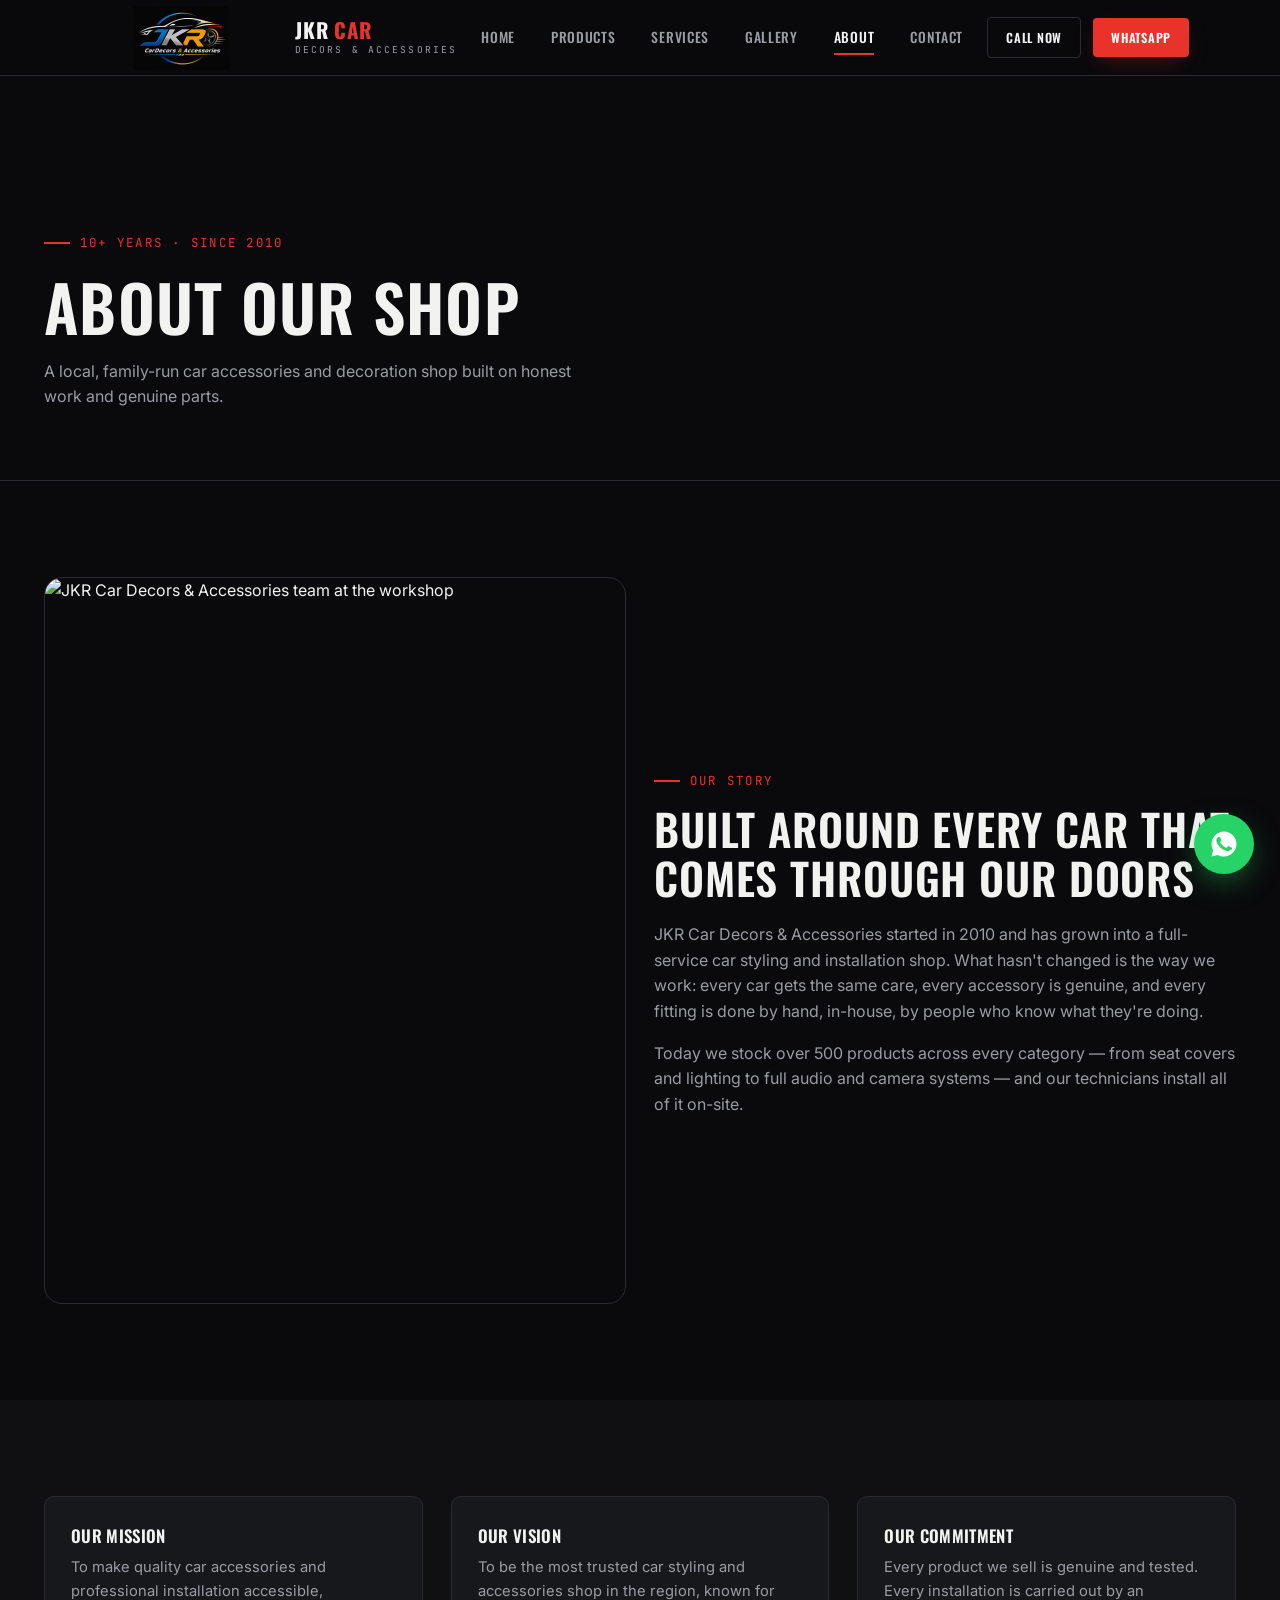
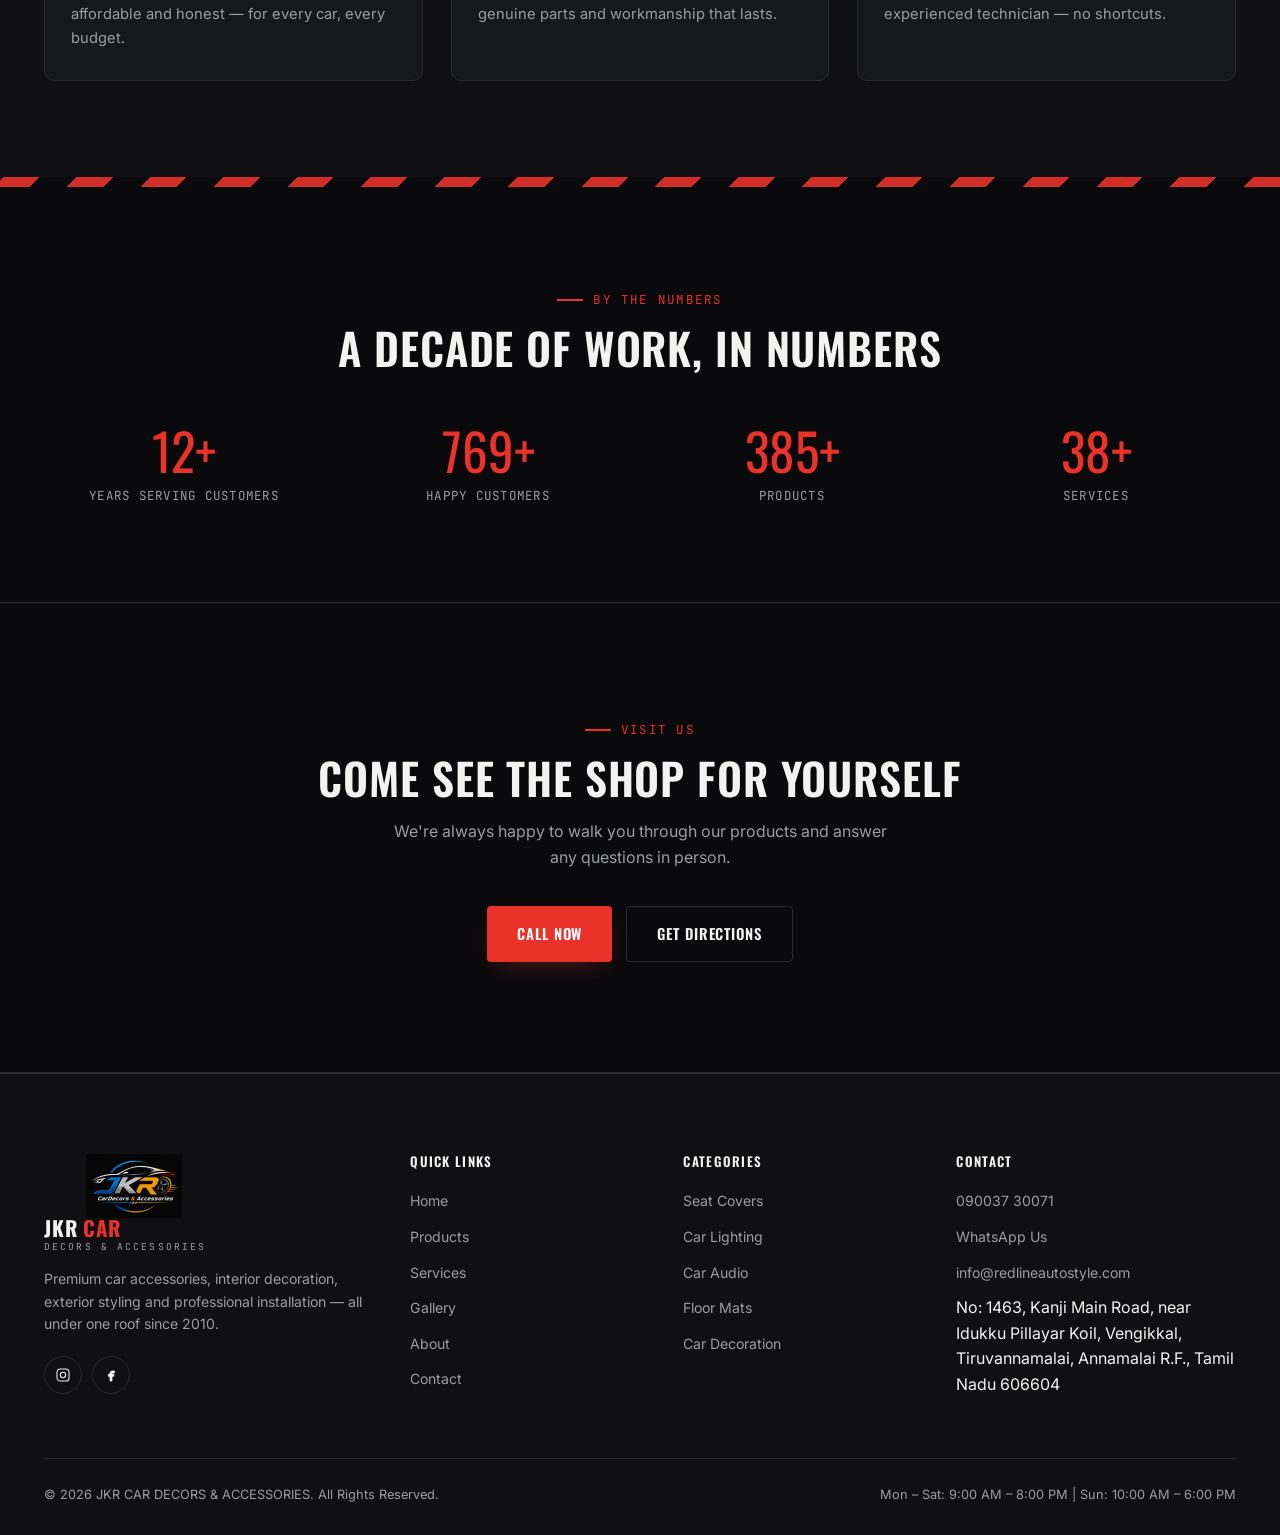
==== about.html @ 5116d95e "first commit" ====
<!DOCTYPE html>
<html lang="en">
<head>
<meta charset="UTF-8">
<meta name="viewport" content="width=device-width, initial-scale=1.0">
<title>About Us | JKR Car Decors &amp; Accessories</title>
<link rel="icon" type="image/png" href="assests/jkr2.png">
<meta name="description" content="Learn about JKR Car Decors &amp; Accessories — over a decade of experience in car accessories, decoration and professional installation.">
<meta name="keywords" content="about car accessories shop, car decoration experience, car styling shop">
<link rel="preconnect" href="https://fonts.googleapis.com">
<link href="https://fonts.googleapis.com/css2?family=Oswald:wght@500;600;700&family=Inter:wght@400;500;600&family=JetBrains+Mono:wght@400;500&display=swap" rel="stylesheet">
<link rel="stylesheet" href="css/style.css">
</head>
<body>


<header class="navbar">
  <div class="container">
    <img src="assests/jkr2.png" alt="JKR Car Decors & Accessories" class="logo-image">
    <a href="index.html" class="logo"><span class="mark">JKR <span>CAR</span></span><span class="sub">Decors &amp; Accessories</span></a>
    <nav class="nav-links" data-nav-links>
      <a href="index.html">Home</a>
      <a href="products.html">Products</a>
      <a href="services.html">Services</a>
      <a href="gallery.html">Gallery</a>
      <a href="about.html" class="active" >About</a>
      <a href="contact.html" >Contact</a>
    </nav>
    <div class="nav-actions">
      <a href="#" class="btn btn-outline btn-sm" data-tel-link>Call Now</a>
      <a href="#" class="btn btn-primary btn-sm" data-whatsapp-link="Hi, I'd like to get in touch.">WhatsApp</a>
      <button class="hamburger" data-hamburger aria-label="Toggle menu"><span></span><span></span><span></span></button>
    </div>
  </div>
</header>

<section class="page-hero">
  <div class="container">
    <span class="eyebrow">10+ Years · Since 2010</span>
    <h1>About Our Shop</h1>
    <p>A local, family-run car accessories and decoration shop built on honest work and genuine parts.</p>
  </div>
</section>

<section class="section">
  <div class="container grid grid-2" style="align-items:center;">
    <div class="why-media">
      <img src="https://placehold.co/700x900/17181c/2a2b30?text=Our+Team" alt="JKR Car Decors &amp; Accessories team at the workshop" loading="lazy">
    </div>
    <div>
      <span class="eyebrow">Our Story</span>
      <h2 style="margin-bottom:20px;">Built Around Every Car That Comes Through Our Doors</h2>
      <p style="margin-bottom:16px;">JKR Car Decors &amp; Accessories started in 2010 and has grown into a full-service car styling and installation shop. What hasn't changed is the way we work: every car gets the same care, every accessory is genuine, and every fitting is done by hand, in-house, by people who know what they're doing.</p>
      <p>Today we stock over 500 products across every category — from seat covers and lighting to full audio and camera systems — and our technicians install all of it on-site.</p>
    </div>
  </div>
</section>

<section class="section section-alt">
  <div class="container grid grid-3">
    <div class="feature-card reveal">
      <h3 style="margin-bottom:10px;">Our Mission</h3>
      <p>To make quality car accessories and professional installation accessible, affordable and honest — for every car, every budget.</p>
    </div>
    <div class="feature-card reveal">
      <h3 style="margin-bottom:10px;">Our Vision</h3>
      <p>To be the most trusted car styling and accessories shop in the region, known for genuine parts and workmanship that lasts.</p>
    </div>
    <div class="feature-card reveal">
      <h3 style="margin-bottom:10px;">Our Commitment</h3>
      <p>Every product we sell is genuine and tested. Every installation is carried out by an experienced technician — no shortcuts.</p>
    </div>
  </div>
</section>

<div class="stripe-divider thin"></div>

<section class="section">
  <div class="container">
    <div class="section-head center">
      <span class="eyebrow">By The Numbers</span>
      <h2>A Decade Of Work, In Numbers</h2>
    </div>
    <div class="stats-grid">
      <div class="stat-box">
        <div class="num" data-count-to="16" data-suffix="+">0</div>
        <div class="label">Years Serving Customers</div>
      </div>
      <div class="stat-box">
        <div class="num" data-count-to="1000" data-suffix="+">0</div>
        <div class="label">Happy Customers</div>
      </div>
      <div class="stat-box">
        <div class="num" data-count-to="500" data-suffix="+">0</div>
        <div class="label">Products</div>
      </div>
      <div class="stat-box">
        <div class="num" data-count-to="50" data-suffix="+">0</div>
        <div class="label">Services</div>
      </div>
    </div>
  </div>
</section>

<section class="final-cta">
  <div class="container">
    <span class="eyebrow" style="justify-content:center;">Visit Us</span>
    <h2>Come See The Shop For Yourself</h2>
    <p>We're always happy to walk you through our products and answer any questions in person.</p>
    <div class="hero-actions">
      <a href="#" class="btn btn-primary" data-tel-link>Call Now</a>
      <a href="#" class="btn btn-outline" data-maps-link target="_blank" rel="noopener">Get Directions</a>
    </div>
  </div>
</section>

<footer class="footer">
  <div class="container">
    <div class="footer-grid">
      <div>
<img src="assests/jkr2.png" alt="JKR Car Decors & Accessories" class="logo-image">
    <a href="index.html" class="logo"><span class="mark">JKR <span>CAR</span></span><span class="sub">Decors &amp; Accessories</span></a>        <p style="margin-top:16px;">Premium car accessories, interior decoration, exterior styling and professional installation — all under one roof since 2010.</p>
        <div class="footer-socials">
          <a href="#" data-instagram-link target="_blank" rel="noopener" aria-label="Instagram"><svg width="16" height="16" viewBox="0 0 24 24" fill="none"><rect x="3" y="3" width="18" height="18" rx="5" stroke="currentColor" stroke-width="1.6"/><circle cx="12" cy="12" r="4" stroke="currentColor" stroke-width="1.6"/></svg></a>
          <a href="#" data-facebook-link target="_blank" rel="noopener" aria-label="Facebook"><svg width="16" height="16" viewBox="0 0 24 24" fill="none"><path d="M14 9h3V6h-3c-2 0-3.5 1.5-3.5 3.5V11H8v3h2.5v7h3v-7H16l.5-3h-3V9.5c0-.3.2-.5.5-.5z" stroke="currentColor" stroke-width="1.2" fill="currentColor"/></svg></a>
        </div>
      </div>
      <div>
        <h4>Quick Links</h4>
        <ul>
          <li><a href="index.html">Home</a></li>
          <li><a href="products.html">Products</a></li>
          <li><a href="services.html">Services</a></li>
          <li><a href="gallery.html">Gallery</a></li>
          <li><a href="about.html">About</a></li>
          <li><a href="contact.html">Contact</a></li>
        </ul>
      </div>
      <div>
        <h4>Categories</h4>
        <ul>
          <li><a href="products.html">Seat Covers</a></li>
          <li><a href="products.html">Car Lighting</a></li>
          <li><a href="products.html">Car Audio</a></li>
          <li><a href="products.html">Floor Mats</a></li>
          <li><a href="products.html">Car Decoration</a></li>
        </ul>
      </div>
      <div>
        <h4>Contact</h4>
        <ul>
          <li><a href="#" data-tel-link data-business="phone"></a></li>
          <li><a href="#" data-whatsapp-link>WhatsApp Us</a></li>
          <li><a href="mailto:#" data-business="email"></a></li>
          <li><span data-business="address"></span></li>
        </ul>
      </div>
    </div>
    <div class="footer-bottom">
      <span>&copy; 2026 <span data-business="shopName"></span>. All Rights Reserved.</span>
      <span data-business="hours"></span>
    </div>
  </div>
</footer>

<a href="#" class="float-whatsapp" aria-label="Chat on WhatsApp">
  <svg viewBox="0 0 24 24"><path d="M12 2C6.5 2 2 6.5 2 12c0 1.8.5 3.5 1.3 5L2 22l5.2-1.3C8.7 21.5 10.3 22 12 22c5.5 0 10-4.5 10-10S17.5 2 12 2zm5.6 14.2c-.2.6-1.3 1.2-1.9 1.3-.5.1-1.1.1-1.8-.1-.4-.1-1-.3-1.7-.6-3-1.3-4.9-4.3-5.1-4.5-.1-.2-1.2-1.6-1.2-3.1s.8-2.2 1.1-2.5c.3-.3.6-.4.8-.4h.6c.2 0 .4 0 .6.5.2.5.7 1.8.8 1.9.1.2.1.3 0 .5-.1.2-.1.3-.3.5l-.4.5c-.1.2-.3.3-.1.6.2.3.9 1.5 1.9 2.4 1.3 1.2 2.4 1.5 2.7 1.7.3.2.5.1.6-.1l.9-1c.2-.3.4-.2.7-.1.3.1 1.7.8 2 1 .3.1.5.2.6.3.1.2.1.9-.1 1.5z" fill="white"/></svg>
</a>
<a href="#" class="float-call" aria-label="Call us">
  <svg viewBox="0 0 24 24"><path d="M6.6 10.8c1.4 2.8 3.8 5.1 6.6 6.6l2.2-2.2c.3-.3.7-.4 1-.2 1.1.4 2.3.6 3.6.6.6 0 1 .4 1 1V20c0 .6-.4 1-1 1C10.5 21 3 13.5 3 4c0-.6.4-1 1-1h3.5c.6 0 1 .4 1 1 0 1.2.2 2.5.6 3.6.1.4 0 .8-.2 1L6.6 10.8z" fill="white"/></svg>
</a>

<script src="js/config.js"></script>
<script src="js/products.js"></script>
<script src="js/main.js"></script>
</body>
</html>
---- css/style.css ----
/* ============================================================
   REDLINE AUTO STYLE — MASTER STYLESHEET
   ------------------------------------------------------------
   Table of contents:
   1. Design tokens
   2. Reset & base
   3. Typography
   4. Layout helpers / container
   5. Buttons
   6. Navbar
   7. Hero
   8. Racing-stripe divider (signature element)
   9. Trust / feature cards
   10. Section headings
   11. Product cards + grid
   12. Product filter bar
   13. Product modal
   14. Service cards
   15. Why-choose-us
   16. Testimonials
   17. Gallery
   18. Lightbox
   19. Stats
   20. Contact page
   21. Footer
   22. Floating WhatsApp / call
   23. Utilities
   24. Responsive
============================================================ */

/* -------------------- 1. Design tokens -------------------- */
:root {
  /* Color */
  --bg: #0a0a0c;
  --bg-alt: #101012;
  --surface: #17181c;
  --surface-2: #1d1e23;
  --border: #2a2b30;
  --red: #e8322a;
  --red-dark: #b8241d;
  --red-glow: rgba(232, 50, 42, 0.35);
  --gold: #d4af37;
  --text: #f2f2f0;
  --text-muted: #9a9ca3;
  --white: #ffffff;

  /* Type */
  --font-display: "Oswald", "Arial Narrow", sans-serif;
  --font-body: "Inter", -apple-system, BlinkMacSystemFont, sans-serif;
  --font-mono: "JetBrains Mono", "Courier New", monospace;

  /* Layout */
  --container-w: 1240px;
  --radius-sm: 4px;
  --radius-md: 10px;
  --radius-lg: 18px;
  --nav-h: 76px;

  /* Motion */
  --ease: cubic-bezier(0.4, 0, 0.2, 1);
}

/* -------------------- 2. Reset & base -------------------- */
* { margin: 0; padding: 0; box-sizing: border-box; }

html { scroll-behavior: smooth; }

body {
  background: var(--bg);
  color: var(--text);
  font-family: var(--font-body);
  line-height: 1.6;
  -webkit-font-smoothing: antialiased;
  overflow-x: hidden;
}

img { max-width: 100%; display: block; }

a { color: inherit; text-decoration: none; }

ul { list-style: none; }

button { font-family: inherit; cursor: pointer; border: none; background: none; color: inherit; }

input, textarea, select { font-family: inherit; }

:focus-visible {
  outline: 2px solid var(--red);
  outline-offset: 3px;
}

/* -------------------- 3. Typography -------------------- */
h1, h2, h3, h4 {
  font-family: var(--font-display);
  font-weight: 600;
  text-transform: uppercase;
  letter-spacing: 0.02em;
  line-height: 1.12;
}

h1 { font-size: clamp(2.4rem, 5vw, 4.4rem); }
h2 { font-size: clamp(1.9rem, 3.4vw, 2.8rem); }
h3 { font-size: clamp(1.2rem, 2vw, 1.5rem); }

p { color: var(--text-muted); }

.eyebrow {
  font-family: var(--font-mono);
  font-size: 0.78rem;
  letter-spacing: 0.18em;
  text-transform: uppercase;
  color: var(--red);
  display: inline-flex;
  align-items: center;
  gap: 10px;
  margin-bottom: 14px;
}
.eyebrow::before {
  content: "";
  width: 26px;
  height: 2px;
  background: var(--red);
  display: inline-block;
}

/* -------------------- 4. Layout helpers -------------------- */
.container {
  max-width: var(--container-w);
  margin-inline: auto;
  padding-inline: 24px;
}

.section { padding: 96px 0; }
.section-alt { background: var(--bg-alt); }

.section-head {
  max-width: 640px;
  margin-bottom: 52px;
}
.section-head.center { margin-inline: auto; text-align: center; }

.grid {
  display: grid;
  gap: 28px;
}
.grid-2 { grid-template-columns: repeat(2, 1fr); }
.grid-3 { grid-template-columns: repeat(3, 1fr); }
.grid-4 { grid-template-columns: repeat(4, 1fr); }

/* -------------------- 5. Buttons -------------------- */
.btn {
  display: inline-flex;
  align-items: center;
  justify-content: center;
  gap: 8px;
  padding: 15px 30px;
  font-family: var(--font-display);
  font-size: 0.92rem;
  font-weight: 600;
  letter-spacing: 0.06em;
  text-transform: uppercase;
  border-radius: var(--radius-sm);
  transition: transform 0.25s var(--ease), box-shadow 0.25s var(--ease), background 0.25s var(--ease), border-color 0.25s var(--ease);
  white-space: nowrap;
}

.btn-primary {
  background: var(--red);
  color: var(--white);
  box-shadow: 0 8px 24px -8px var(--red-glow);
}
.btn-primary:hover {
  background: var(--red-dark);
  transform: translateY(-2px);
  box-shadow: 0 12px 30px -8px var(--red-glow);
}

.btn-outline {
  background: transparent;
  color: var(--text);
  border: 1.5px solid var(--border);
}
.btn-outline:hover {
  border-color: var(--red);
  color: var(--red);
  transform: translateY(-2px);
}

.btn-whatsapp {
  background: #1f2a22;
  color: #4ade80;
  border: 1.5px solid #2c4a34;
}
.btn-whatsapp:hover {
  background: #223a29;
  transform: translateY(-2px);
}

.btn-sm { padding: 10px 18px; font-size: 0.78rem; }
.btn-block { width: 100%; }

/* -------------------- 6. Navbar -------------------- */
.navbar {
  position: sticky;
  top: 0;
  z-index: 500;
  height: var(--nav-h);
  display: flex;
  align-items: center;
  background: rgba(10, 10, 12, 0.86);
  backdrop-filter: blur(10px);
  border-bottom: 1px solid var(--border);
  transition: background 0.3s var(--ease);
}

.navbar .container {
  display: flex;
  align-items: center;
  justify-content: space-between;
  gap: 24px;
}

.logo {
  display: flex;
  flex-direction: column;
  line-height: 1;
  font-family: var(--font-display);
}
.logo-image {
  display: block;
  width: 180px;
  height: 64px;
  object-fit: contain;
}
.logo-name {
  color: var(--text);
  font-family: var(--font-display);
  font-size: 0.72rem;
  font-weight: 700;
  letter-spacing: 0.04em;
  text-align: center;
  text-transform: uppercase;
}
.logo .mark {
  font-size: 1.3rem;
  font-weight: 700;
  letter-spacing: 0.04em;
}
.logo .mark span { color: var(--red); }
.logo .sub {
  font-family: var(--font-mono);
  font-size: 0.6rem;
  letter-spacing: 0.22em;
  color: var(--text-muted);
  margin-top: 4px;
  text-transform: uppercase;
}

.nav-links {
  display: flex;
  align-items: center;
  gap: 36px;
}
.nav-links a {
  font-family: var(--font-display);
  font-size: 0.86rem;
  font-weight: 500;
  letter-spacing: 0.05em;
  text-transform: uppercase;
  color: var(--text-muted);
  position: relative;
  padding: 6px 0;
  transition: color 0.2s var(--ease);
}
.nav-links a::after {
  content: "";
  position: absolute;
  left: 0; bottom: 0;
  width: 0; height: 2px;
  background: var(--red);
  transition: width 0.25s var(--ease);
}
.nav-links a:hover,
.nav-links a.active { color: var(--text); }
.nav-links a:hover::after,
.nav-links a.active::after { width: 100%; }

.nav-actions {
  display: flex;
  align-items: center;
  gap: 12px;
}

.hamburger {
  display: none;
  flex-direction: column;
  gap: 5px;
  width: 28px;
  padding: 6px 0;
  z-index: 501;
}
.hamburger span {
  height: 2px;
  width: 100%;
  background: var(--text);
  transition: transform 0.3s var(--ease), opacity 0.3s var(--ease);
}
.hamburger.open span:nth-child(1) { transform: translateY(7px) rotate(45deg); }
.hamburger.open span:nth-child(2) { opacity: 0; }
.hamburger.open span:nth-child(3) { transform: translateY(-7px) rotate(-45deg); }

/* -------------------- 7. Hero -------------------- */
.hero {
  position: relative;
  min-height: 92vh;
  display: flex;
  align-items: center;
  overflow: hidden;
  background: #0d0d0f url("https://placehold.co/1920x1080/0a0a0c/1d1e23?text=%20") center/cover;
}
.hero-bg {
  position: absolute;
  inset: 0;
  background-image:
    linear-gradient(115deg, rgba(10,10,12,0.97) 28%, rgba(10,10,12,0.55) 62%, rgba(10,10,12,0.88) 100%),
    url("https://placehold.co/1920x1080/17181c/2a2b30?text=Car+Hero+Image");
  background-size: cover;
  background-position: center;
}
.hero-content {
  position: relative;
  z-index: 2;
  max-width: 660px;
  padding: 140px 0 80px;
}
.hero h1 { margin-bottom: 22px; }
.hero h1 .accent { color: var(--red); }
.hero .lede {
  font-family: var(--font-display);
  font-size: 1.15rem;
  color: var(--text);
  text-transform: uppercase;
  letter-spacing: 0.03em;
  margin-bottom: 18px;
}
.hero .desc {
  font-size: 1.02rem;
  max-width: 520px;
  margin-bottom: 38px;
}
.hero-actions {
  display: flex;
  flex-wrap: wrap;
  gap: 14px;
}

/* -------------------- 8. Racing-stripe divider -------------------- */
.stripe-divider {
  height: 34px;
  width: 100%;
  background: repeating-linear-gradient(
    -45deg,
    var(--red) 0px, var(--red) 26px,
    transparent 26px, transparent 52px
  );
  opacity: 0.9;
}
.stripe-divider.thin { height: 10px; }

/* -------------------- 9. Trust / feature cards -------------------- */
.trust-strip { padding: 70px 0; }
.feature-card {
  background: var(--surface);
  border: 1px solid var(--border);
  border-radius: var(--radius-md);
  padding: 30px 26px;
  transition: transform 0.3s var(--ease), border-color 0.3s var(--ease);
}
.feature-card:hover {
  transform: translateY(-6px);
  border-color: var(--red);
}
.feature-card .icon {
  width: 50px; height: 50px;
  display: flex; align-items: center; justify-content: center;
  background: rgba(232,50,42,0.12);
  border-radius: var(--radius-sm);
  color: var(--red);
  margin-bottom: 18px;
}
.feature-card h3 { margin-bottom: 8px; font-size: 1.05rem; }
.feature-card p { font-size: 0.92rem; }

/* -------------------- 11. Product cards -------------------- */
.product-card {
  background: var(--surface);
  border: 1px solid var(--border);
  border-radius: var(--radius-md);
  overflow: hidden;
  display: flex;
  flex-direction: column;
  transition: transform 0.3s var(--ease), border-color 0.3s var(--ease), box-shadow 0.3s var(--ease);
}
.product-card:hover {
  transform: translateY(-6px);
  border-color: var(--red);
  box-shadow: 0 18px 40px -20px rgba(0,0,0,0.6);
}
.product-card .thumb {
  position: relative;
  aspect-ratio: 4/3;
  overflow: hidden;
  background: var(--surface-2);
}
.product-card .thumb img {
  width: 100%; height: 100%; object-fit: cover;
  transition: transform 0.4s var(--ease);
}
.product-card:hover .thumb img { transform: scale(1.06); }
.product-card .cat-tag {
  position: absolute; top: 12px; left: 12px;
  background: rgba(10,10,12,0.82);
  color: var(--red);
  font-family: var(--font-mono);
  font-size: 0.68rem;
  letter-spacing: 0.08em;
  text-transform: uppercase;
  padding: 5px 10px;
  border-radius: var(--radius-sm);
}
.product-card .body {
  padding: 20px 20px 22px;
  display: flex;
  flex-direction: column;
  flex: 1;
}
.product-card h3 { font-size: 1rem; margin-bottom: 8px; }
.product-card p { font-size: 0.88rem; flex: 1; margin-bottom: 16px; }
.product-card .price {
  font-family: var(--font-mono);
  font-size: 1.15rem;
  color: var(--white);
  margin-bottom: 16px;
}
.product-card .card-actions {
  display: flex;
  gap: 10px;
}
.product-card .card-actions .btn { flex: 1; padding: 11px 14px; font-size: 0.72rem; }

/* -------------------- 12. Product filter bar -------------------- */
.filter-bar {
  display: flex;
  flex-wrap: wrap;
  gap: 16px;
  align-items: center;
  justify-content: space-between;
  background: var(--surface);
  border: 1px solid var(--border);
  border-radius: var(--radius-md);
  padding: 22px;
  margin-bottom: 44px;
}
.filter-bar input[type="text"],
.filter-bar select {
  background: var(--bg-alt);
  border: 1px solid var(--border);
  color: var(--text);
  padding: 12px 16px;
  border-radius: var(--radius-sm);
  font-size: 0.9rem;
  min-width: 180px;
}
.filter-bar input[type="text"] { flex: 1; min-width: 220px; }
.filter-bar input[type="text"]:focus,
.filter-bar select:focus { border-color: var(--red); }

.results-count {
  font-family: var(--font-mono);
  font-size: 0.82rem;
  color: var(--text-muted);
  margin-bottom: 24px;
}

.empty-state {
  text-align: center;
  padding: 70px 20px;
  color: var(--text-muted);
  font-family: var(--font-mono);
}

/* -------------------- 13. Product modal -------------------- */
.modal-overlay {
  position: fixed; inset: 0;
  background: rgba(5,5,6,0.86);
  backdrop-filter: blur(4px);
  z-index: 900;
  display: flex;
  align-items: center;
  justify-content: center;
  padding: 24px;
  opacity: 0;
  pointer-events: none;
  transition: opacity 0.25s var(--ease);
}
.modal-overlay.active { opacity: 1; pointer-events: auto; }

.modal-box {
  background: var(--surface);
  border: 1px solid var(--border);
  border-radius: var(--radius-lg);
  max-width: 760px;
  width: 100%;
  max-height: 88vh;
  overflow-y: auto;
  display: grid;
  grid-template-columns: 1fr 1fr;
  position: relative;
  transform: translateY(16px);
  transition: transform 0.25s var(--ease);
}
.modal-overlay.active .modal-box { transform: translateY(0); }

.modal-box img { width: 100%; height: 100%; object-fit: cover; min-height: 280px; }
.modal-info { padding: 34px; display: flex; flex-direction: column; }
.modal-info .cat-tag {
  color: var(--red);
  font-family: var(--font-mono);
  font-size: 0.75rem;
  letter-spacing: 0.08em;
  text-transform: uppercase;
  margin-bottom: 10px;
}
.modal-info h2 { font-size: 1.5rem; margin-bottom: 14px; }
.modal-info p { margin-bottom: 20px; }
.modal-info .price { font-family: var(--font-mono); font-size: 1.5rem; color: var(--white); margin-bottom: 24px; }
.modal-close {
  position: absolute; top: 16px; right: 16px;
  width: 38px; height: 38px;
  background: rgba(10,10,12,0.7);
  border-radius: 50%;
  display: flex; align-items: center; justify-content: center;
  font-size: 1.3rem;
  z-index: 5;
  transition: background 0.2s var(--ease);
}
.modal-close:hover { background: var(--red); }

/* -------------------- 14. Service cards -------------------- */
.service-card {
  background: var(--surface);
  border: 1px solid var(--border);
  border-radius: var(--radius-md);
  padding: 30px 26px;
  transition: transform 0.3s var(--ease), border-color 0.3s var(--ease);
}
.service-card:hover { transform: translateY(-6px); border-color: var(--red); }
.service-card .icon {
  width: 52px; height: 52px;
  border-radius: var(--radius-sm);
  background: rgba(232,50,42,0.12);
  color: var(--red);
  display: flex; align-items: center; justify-content: center;
  margin-bottom: 20px;
}
.service-card h3 { font-size: 1.05rem; margin-bottom: 10px; }
.service-card p { font-size: 0.9rem; margin-bottom: 18px; }
.service-card ul { margin-bottom: 20px; }
.service-card ul li {
  font-size: 0.86rem;
  color: var(--text-muted);
  padding-left: 20px;
  position: relative;
  margin-bottom: 6px;
}
.service-card ul li::before {
  content: "";
  position: absolute; left: 0; top: 8px;
  width: 8px; height: 2px;
  background: var(--red);
}

/* -------------------- 15. Why choose us -------------------- */
.why-list { display: grid; gap: 18px; }
.why-item {
  display: flex;
  gap: 16px;
  align-items: flex-start;
  padding: 18px 0;
  border-bottom: 1px solid var(--border);
}
.why-item:last-child { border-bottom: none; }
.why-item .num {
  font-family: var(--font-mono);
  color: var(--red);
  font-size: 0.9rem;
  min-width: 34px;
}
.why-item h3 { font-size: 1rem; margin-bottom: 4px; }
.why-item p { font-size: 0.9rem; }

.why-media {
  border-radius: var(--radius-lg);
  overflow: hidden;
  border: 1px solid var(--border);
  aspect-ratio: 4/5;
}
.why-media img { width: 100%; height: 100%; object-fit: cover; }

/* -------------------- 16. Testimonials -------------------- */
.review-card {
  background: var(--surface);
  border: 1px solid var(--border);
  border-radius: var(--radius-md);
  padding: 28px;
}
.review-card .stars { color: var(--gold); letter-spacing: 3px; margin-bottom: 14px; font-size: 0.95rem; }
.review-card p.quote { color: var(--text); font-size: 0.94rem; margin-bottom: 20px; }
.review-card .who { display: flex; flex-direction: column; }
.review-card .name { font-family: var(--font-display); text-transform: uppercase; font-size: 0.85rem; letter-spacing: 0.04em; }
.review-card .car { font-family: var(--font-mono); font-size: 0.75rem; color: var(--text-muted); }

/* -------------------- 17. Gallery -------------------- */
.gallery-filters {
  display: flex;
  flex-wrap: wrap;
  gap: 10px;
  margin-bottom: 36px;
}
.gallery-filters button {
  padding: 10px 20px;
  border: 1px solid var(--border);
  border-radius: 999px;
  font-family: var(--font-display);
  font-size: 0.78rem;
  letter-spacing: 0.06em;
  text-transform: uppercase;
  color: var(--text-muted);
  transition: all 0.2s var(--ease);
}
.gallery-filters button:hover { color: var(--text); border-color: var(--red); }
.gallery-filters button.active { background: var(--red); border-color: var(--red); color: var(--white); }

.gallery-grid {
  display: grid;
  grid-template-columns: repeat(3, 1fr);
  gap: 18px;
}
.gallery-item {
  border-radius: var(--radius-md);
  overflow: hidden;
  aspect-ratio: 1/1;
  cursor: pointer;
  position: relative;
  border: 1px solid var(--border);
}
.gallery-item img { width: 100%; height: 100%; object-fit: cover; transition: transform 0.4s var(--ease); }
.gallery-item:hover img { transform: scale(1.08); }
.gallery-item::after {
  content: "\2295";
  position: absolute; inset: 0;
  display: flex; align-items: center; justify-content: center;
  font-size: 1.6rem;
  color: var(--white);
  background: rgba(10,10,12,0);
  transition: background 0.3s var(--ease);
}
.gallery-item:hover::after { background: rgba(10,10,12,0.35); }

/* -------------------- 18. Lightbox -------------------- */
.lightbox {
  position: fixed; inset: 0;
  background: rgba(4,4,5,0.95);
  z-index: 950;
  display: flex;
  align-items: center;
  justify-content: center;
  opacity: 0;
  pointer-events: none;
  transition: opacity 0.25s var(--ease);
}
.lightbox.active { opacity: 1; pointer-events: auto; }
.lightbox img { max-width: 82vw; max-height: 82vh; border-radius: var(--radius-md); }
.lightbox-close, .lightbox-prev, .lightbox-next {
  position: absolute;
  width: 46px; height: 46px;
  border-radius: 50%;
  background: rgba(255,255,255,0.08);
  display: flex; align-items: center; justify-content: center;
  font-size: 1.3rem;
  color: var(--white);
  transition: background 0.2s var(--ease);
}
.lightbox-close:hover, .lightbox-prev:hover, .lightbox-next:hover { background: var(--red); }
.lightbox-close { top: 26px; right: 26px; }
.lightbox-prev { left: 26px; top: 50%; transform: translateY(-50%); }
.lightbox-next { right: 26px; top: 50%; transform: translateY(-50%); }

/* -------------------- 19. Stats -------------------- */
.stats-grid {
  display: grid;
  grid-template-columns: repeat(4, 1fr);
  gap: 24px;
  text-align: center;
}
.stat-box .num {
  font-family: var(--font-display);
  font-size: clamp(2.2rem, 4vw, 3.2rem);
  color: var(--red);
  line-height: 1;
}
.stat-box .label {
  font-family: var(--font-mono);
  font-size: 0.78rem;
  letter-spacing: 0.1em;
  text-transform: uppercase;
  color: var(--text-muted);
  margin-top: 10px;
}

/* -------------------- 20. Contact page -------------------- */
.contact-grid {
  display: grid;
  grid-template-columns: 0.9fr 1.1fr;
  gap: 48px;
}
.contact-info-card {
  background: var(--surface);
  border: 1px solid var(--border);
  border-radius: var(--radius-md);
  padding: 32px;
}
.contact-info-row {
  display: flex;
  gap: 16px;
  padding: 18px 0;
  border-bottom: 1px solid var(--border);
}
.contact-info-row:last-child { border-bottom: none; }
.contact-info-row .icon { color: var(--red); min-width: 22px; }
.contact-info-row .label {
  font-family: var(--font-mono);
  font-size: 0.7rem;
  letter-spacing: 0.1em;
  text-transform: uppercase;
  color: var(--text-muted);
  margin-bottom: 4px;
}
.contact-info-row .value { font-size: 0.95rem; }

.contact-form {
  background: var(--surface);
  border: 1px solid var(--border);
  border-radius: var(--radius-md);
  padding: 34px;
}
.form-row { margin-bottom: 20px; }
.form-row label {
  display: block;
  font-family: var(--font-mono);
  font-size: 0.72rem;
  letter-spacing: 0.08em;
  text-transform: uppercase;
  color: var(--text-muted);
  margin-bottom: 8px;
}
.form-row input,
.form-row select,
.form-row textarea {
  width: 100%;
  background: var(--bg-alt);
  border: 1px solid var(--border);
  color: var(--text);
  padding: 13px 16px;
  border-radius: var(--radius-sm);
  font-size: 0.92rem;
  transition: border-color 0.2s var(--ease);
}
.form-row input:focus, .form-row select:focus, .form-row textarea:focus { border-color: var(--red); }
.form-row textarea { resize: vertical; min-height: 110px; }
.form-error {
  color: var(--red);
  font-size: 0.78rem;
  margin-top: 6px;
  display: none;
}
.form-row.invalid input,
.form-row.invalid textarea,
.form-row.invalid select { border-color: var(--red); }
.form-row.invalid .form-error { display: block; }

.form-success {
  display: none;
  background: rgba(74,222,128,0.1);
  border: 1px solid rgba(74,222,128,0.3);
  color: #4ade80;
  padding: 16px;
  border-radius: var(--radius-sm);
  font-size: 0.88rem;
  margin-top: 16px;
}
.form-success.active { display: block; }

.map-wrap {
  border-radius: var(--radius-md);
  overflow: hidden;
  border: 1px solid var(--border);
  margin-top: 60px;
}
.map-wrap iframe { width: 100%; height: 380px; border: 0; filter: grayscale(0.4) invert(0.92) contrast(0.85); }

/* -------------------- 21. Footer -------------------- */
.footer {
  background: var(--bg-alt);
  border-top: 1px solid var(--border);
  padding: 80px 0 30px;
}
.footer-grid {
  display: grid;
  grid-template-columns: 1.4fr 1fr 1fr 1.2fr;
  gap: 40px;
  padding-bottom: 50px;
}
.footer h4 {
  font-size: 0.82rem;
  letter-spacing: 0.1em;
  color: var(--text);
  margin-bottom: 20px;
}
.footer p { font-size: 0.88rem; margin-bottom: 18px; }
.footer ul li { margin-bottom: 10px; }
.footer ul li a { font-size: 0.88rem; color: var(--text-muted); transition: color 0.2s var(--ease); }
.footer ul li a:hover { color: var(--red); }
.footer-socials { display: flex; gap: 10px; margin-top: 20px; }
.footer-socials a {
  width: 38px; height: 38px;
  border: 1px solid var(--border);
  border-radius: 50%;
  display: flex; align-items: center; justify-content: center;
  transition: border-color 0.2s var(--ease), color 0.2s var(--ease);
}
.footer-socials a:hover { border-color: var(--red); color: var(--red); }
.footer-bottom {
  border-top: 1px solid var(--border);
  padding-top: 26px;
  display: flex;
  justify-content: space-between;
  flex-wrap: wrap;
  gap: 10px;
  font-size: 0.8rem;
  color: var(--text-muted);
}

/* -------------------- 22. Floating buttons -------------------- */
.float-whatsapp {
  position: fixed;
  bottom: 26px; right: 26px;
  width: 60px; height: 60px;
  background: #25D366;
  border-radius: 50%;
  display: flex; align-items: center; justify-content: center;
  box-shadow: 0 10px 30px -6px rgba(37,211,102,0.5);
  z-index: 400;
  transition: transform 0.25s var(--ease);
  animation: pulse-wa 2.6s infinite;
}
.float-whatsapp:hover { transform: scale(1.08); }
.float-whatsapp svg { width: 30px; height: 30px; fill: white; }

@keyframes pulse-wa {
  0%, 100% { box-shadow: 0 10px 30px -6px rgba(37,211,102,0.5); }
  50% { box-shadow: 0 10px 30px -6px rgba(37,211,102,0.85), 0 0 0 8px rgba(37,211,102,0.08); }
}

.float-call {
  position: fixed;
  bottom: 26px; right: 96px;
  width: 60px; height: 60px;
  background: var(--red);
  border-radius: 50%;
  display: none;
  align-items: center; justify-content: center;
  box-shadow: 0 10px 30px -6px var(--red-glow);
  z-index: 400;
}
.float-call svg { width: 26px; height: 26px; fill: white; }

/* -------------------- 23. Utilities -------------------- */
.text-center { text-align: center; }
.mt-40 { margin-top: 40px; }
.mb-40 { margin-bottom: 40px; }
.final-cta {
  text-align: center;
  padding: 110px 0;
  background:
    linear-gradient(rgba(10,10,12,0.92), rgba(10,10,12,0.92)),
    url("https://placehold.co/1600x700/17181c/2a2b30?text=%20") center/cover;
  border-top: 1px solid var(--border);
  border-bottom: 1px solid var(--border);
}
.final-cta h2 { margin-bottom: 16px; }
.final-cta p { max-width: 520px; margin: 0 auto 36px; }
.final-cta .hero-actions { justify-content: center; }

.page-hero {
  padding: 150px 0 70px;
  background:
    linear-gradient(rgba(10,10,12,0.94), rgba(10,10,12,0.94)),
    url("https://placehold.co/1600x500/17181c/2a2b30?text=%20") center/cover;
  border-bottom: 1px solid var(--border);
}
.page-hero .eyebrow { margin-bottom: 18px; }
.page-hero p { max-width: 560px; margin-top: 16px; }

.badge {
  display: inline-block;
  font-family: var(--font-mono);
  font-size: 0.7rem;
  letter-spacing: 0.08em;
  text-transform: uppercase;
  color: var(--gold);
  border: 1px solid rgba(212,175,55,0.35);
  background: rgba(212,175,55,0.08);
  padding: 4px 10px;
  border-radius: var(--radius-sm);
}

/* -------------------- 24. Responsive -------------------- */
@media (max-width: 1080px) {
  .grid-4 { grid-template-columns: repeat(2, 1fr); }
  .grid-3 { grid-template-columns: repeat(2, 1fr); }
  .footer-grid { grid-template-columns: 1fr 1fr; }
  .gallery-grid { grid-template-columns: repeat(2, 1fr); }
}

@media (max-width: 860px) {
  .nav-links { 
    position: fixed;
    top: var(--nav-h); left: 0; right: 0;
    flex-direction: column;
    align-items: flex-start;
    background: var(--bg-alt);
    border-bottom: 1px solid var(--border);
    padding: 20px 24px 30px;
    gap: 20px;
    transform: translateY(-12px);
    opacity: 0;
    pointer-events: none;
    transition: transform 0.3s var(--ease), opacity 0.3s var(--ease);
  }
  .nav-links.open { transform: translateY(0); opacity: 1; pointer-events: auto; }
  .hamburger { display: flex; }
  .nav-actions .btn-outline { display: none; }
  .contact-grid { grid-template-columns: 1fr; }
  .modal-box { grid-template-columns: 1fr; }
  .modal-box img { min-height: 220px; }
  .float-call { display: flex; }
}

@media (max-width: 640px) {
  .section { padding: 64px 0; }
  .grid-2, .grid-3, .grid-4 { grid-template-columns: 1fr; }
  .stats-grid { grid-template-columns: repeat(2, 1fr); gap: 30px 16px; }
  .footer-grid { grid-template-columns: 1fr; gap: 32px; }
  .gallery-grid { grid-template-columns: repeat(2, 1fr); gap: 10px; }
  .hero-content { padding: 120px 0 60px; }
  .hero-actions .btn, .final-cta .hero-actions .btn { width: 100%; }
  .hero-actions, .final-cta .hero-actions { flex-direction: column; }
  .filter-bar { flex-direction: column; align-items: stretch; }
  .filter-bar input[type="text"], .filter-bar select { min-width: 0; width: 100%; }
}
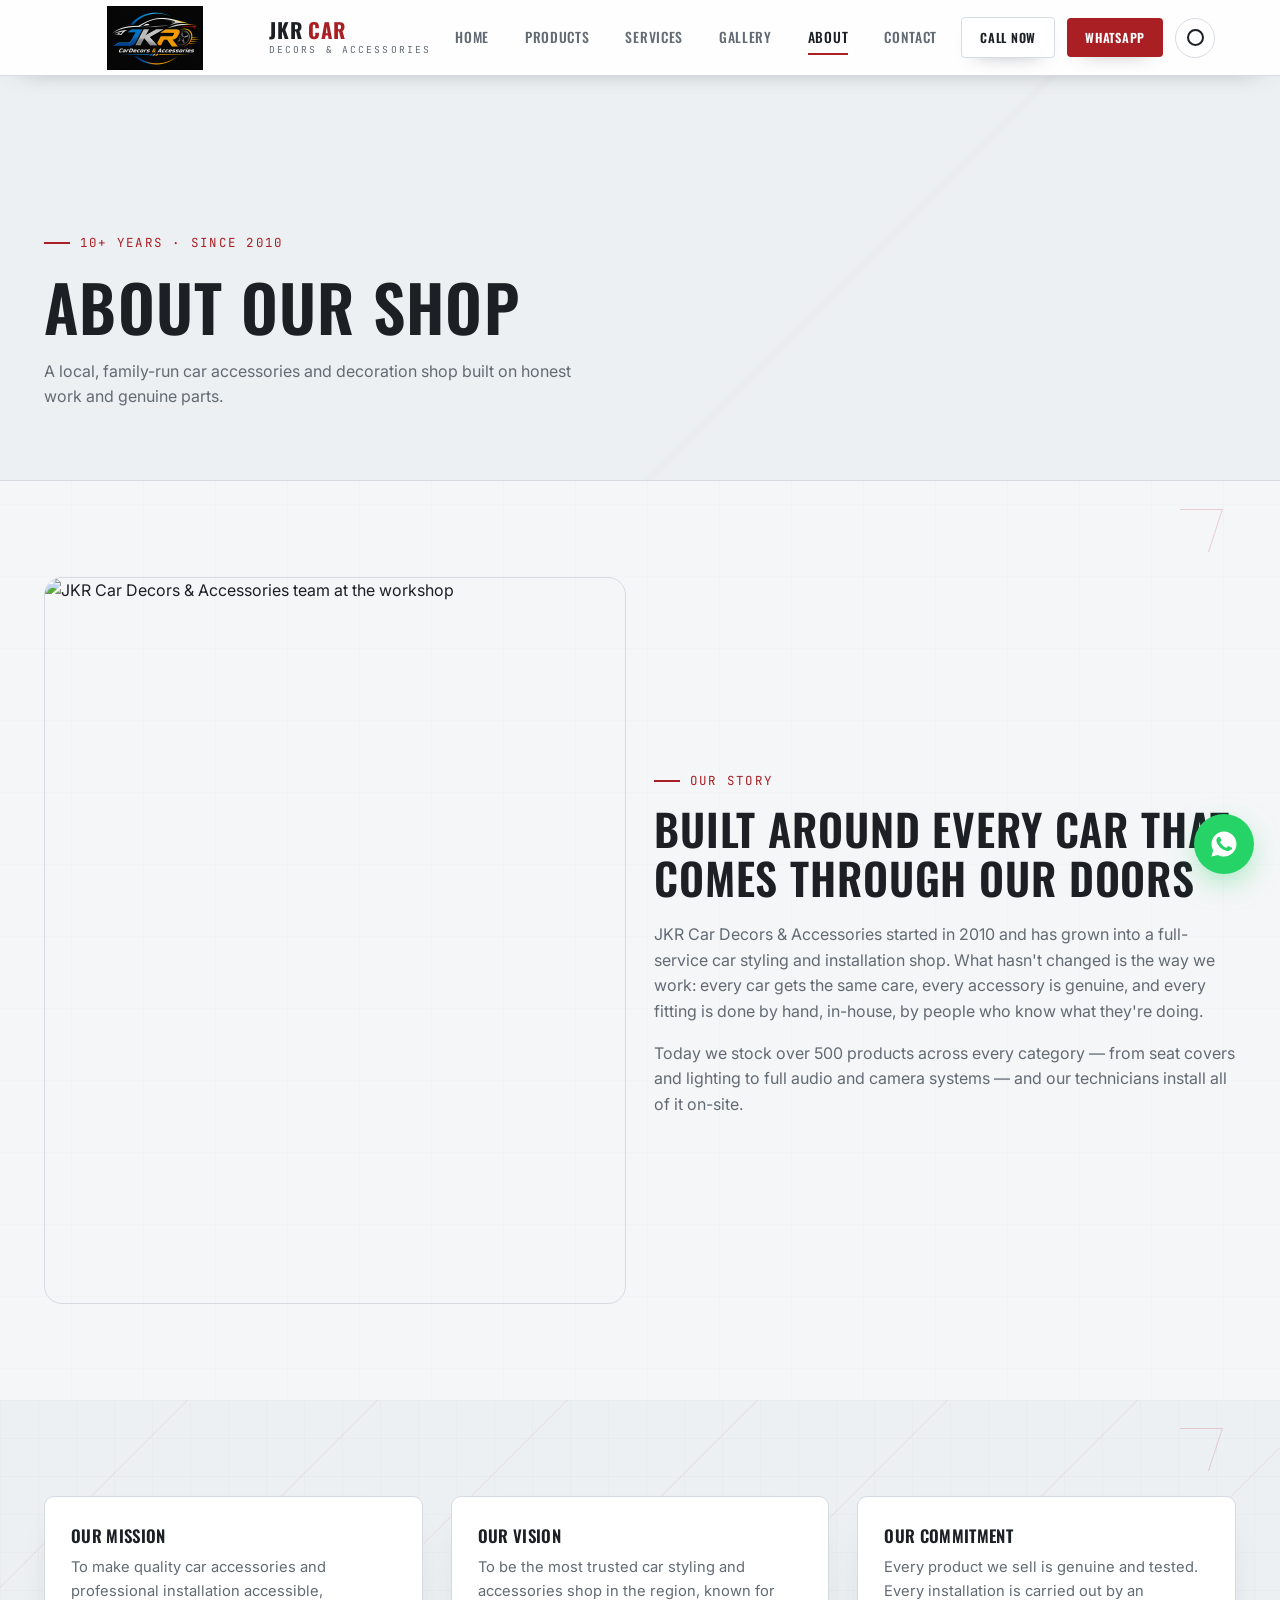
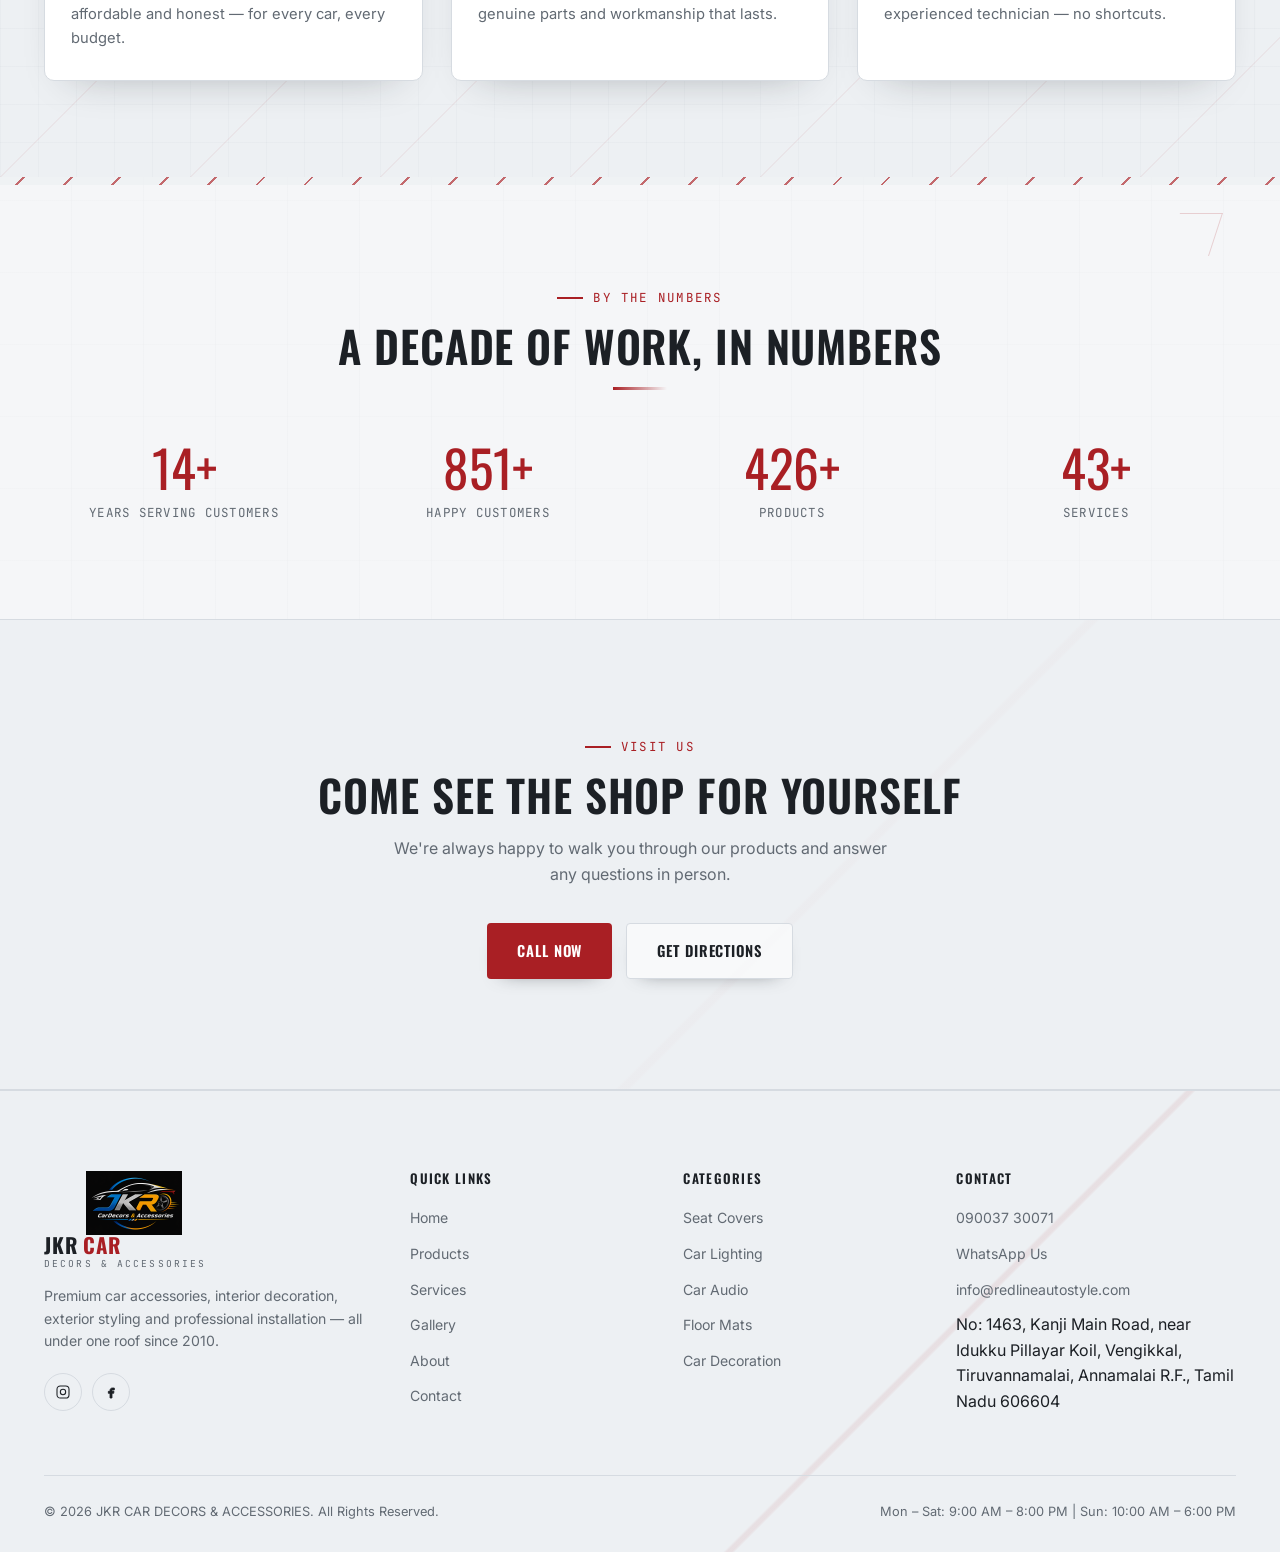
==== commit 66635b8d: "theme added" ====
--- a/about.html
+++ b/about.html
@@ -29,6 +29,7 @@
     <div class="nav-actions">
       <a href="#" class="btn btn-outline btn-sm" data-tel-link>Call Now</a>
       <a href="#" class="btn btn-primary btn-sm" data-whatsapp-link="Hi, I'd like to get in touch.">WhatsApp</a>
+      <button class="theme-toggle" type="button" data-theme-toggle aria-label="Switch to dark theme" title="Switch theme"><span class="theme-icon" aria-hidden="true"></span></button>
       <button class="hamburger" data-hamburger aria-label="Toggle menu"><span></span><span></span><span></span></button>
     </div>
   </div>
--- a/css/style.css
+++ b/css/style.css
@@ -1,5 +1,5 @@
 /* ============================================================
-   REDLINE AUTO STYLE — MASTER STYLESHEET
+  JKR CAR DECORS & ACCESSORIES — MASTER STYLESHEET
    ------------------------------------------------------------
    Table of contents:
    1. Design tokens
@@ -31,18 +31,24 @@
 /* -------------------- 1. Design tokens -------------------- */
 :root {
   /* Color */
-  --bg: #0a0a0c;
-  --bg-alt: #101012;
-  --surface: #17181c;
-  --surface-2: #1d1e23;
-  --border: #2a2b30;
-  --red: #e8322a;
-  --red-dark: #b8241d;
-  --red-glow: rgba(232, 50, 42, 0.35);
-  --gold: #d4af37;
-  --text: #f2f2f0;
-  --text-muted: #9a9ca3;
+  --bg: #f5f6f8;
+  --bg-alt: #edf0f3;
+  --surface: #ffffff;
+  --surface-2: #e6e9ed;
+  --border: #d6dbe1;
+  --border-strong: #c5cbd3;
+  --red: #a91f24;
+  --red-dark: #78161a;
+  --red-light: #c52a31;
+  --red-soft: rgba(169, 31, 36, 0.08);
+  --red-glow: rgba(169, 31, 36, 0.24);
+  --gold: #a47816;
+  --text: #1c2025;
+  --text-muted: #626a73;
   --white: #ffffff;
+  --nav-bg: rgba(255, 255, 255, 0.88);
+  --shadow: 0 18px 44px -28px rgba(24, 31, 38, 0.38);
+  --shadow-hover: 0 24px 54px -26px rgba(24, 31, 38, 0.48);
 
   /* Type */
   --font-display: "Oswald", "Arial Narrow", sans-serif;
@@ -60,10 +66,31 @@
   --ease: cubic-bezier(0.4, 0, 0.2, 1);
 }
 
+[data-theme="dark"] {
+  --bg: #080a0d;
+  --bg-alt: #101317;
+  --surface: #171b20;
+  --surface-2: #20262c;
+  --border: #30383f;
+  --border-strong: #3a444e;
+  --red: #d52b31;
+  --red-dark: #a51f25;
+  --red-light: #e43a42;
+  --red-soft: rgba(213, 43, 49, 0.1);
+  --red-glow: rgba(213, 43, 49, 0.34);
+  --gold: #d4af37;
+  --text: #f4f5f6;
+  --text-muted: #9ba4ad;
+  --nav-bg: rgba(8, 10, 13, 0.88);
+  --shadow: 0 18px 44px -28px rgba(0, 0, 0, 0.72);
+  --shadow-hover: 0 24px 54px -24px rgba(0, 0, 0, 0.88);
+}
+
 /* -------------------- 2. Reset & base -------------------- */
 * { margin: 0; padding: 0; box-sizing: border-box; }
 
-html { scroll-behavior: smooth; }
+html { scroll-behavior: smooth; color-scheme: light; }
+html[data-theme="dark"] { color-scheme: dark; }
 
 body {
   background: var(--bg);
@@ -74,6 +101,12 @@
   overflow-x: hidden;
 }
 
+body {
+  background:
+    radial-gradient(circle at 10% 0%, var(--red-soft), transparent 28%),
+    var(--bg);
+}
+
 img { max-width: 100%; display: block; }
 
 a { color: inherit; text-decoration: none; }
@@ -138,6 +171,15 @@
   margin-bottom: 52px;
 }
 .section-head.center { margin-inline: auto; text-align: center; }
+.section-head h2::after {
+  content: "";
+  display: block;
+  width: 54px;
+  height: 3px;
+  margin-top: 16px;
+  background: linear-gradient(90deg, var(--red), transparent);
+}
+.section-head.center h2::after { margin-inline: auto; }
 
 .grid {
   display: grid;
@@ -162,7 +204,21 @@
   border-radius: var(--radius-sm);
   transition: transform 0.25s var(--ease), box-shadow 0.25s var(--ease), background 0.25s var(--ease), border-color 0.25s var(--ease);
   white-space: nowrap;
-}
+  position: relative;
+  overflow: hidden;
+}
+.btn::before {
+  content: "";
+  position: absolute;
+  top: 0;
+  left: -120%;
+  width: 80%;
+  height: 100%;
+  background: linear-gradient(90deg, transparent, rgba(255, 255, 255, 0.18), transparent);
+  transform: skewX(-20deg);
+  transition: left 0.55s ease;
+}
+.btn:hover::before { left: 140%; }
 
 .btn-primary {
   background: var(--red);
@@ -969,3 +1025,249 @@
   .filter-bar { flex-direction: column; align-items: stretch; }
   .filter-bar input[type="text"], .filter-bar select { min-width: 0; width: 100%; }
 }
+
+/* -------------------- Product card alignment -------------------- */
+.grid-3 {
+  grid-template-columns: repeat(3, minmax(0, 1fr));
+  align-items: stretch;
+}
+
+.product-card {
+  width: 100%;
+  min-width: 0;
+  height: 100%;
+  border-top: 3px solid transparent;
+}
+
+.product-card:hover {
+  border-top-color: var(--red);
+}
+
+.product-card .thumb {
+  width: 100%;
+  flex-shrink: 0;
+}
+
+.product-card .thumb img {
+  display: block;
+  width: 100%;
+  height: 100%;
+  object-fit: cover;
+  object-position: center;
+}
+
+.product-card .body {
+  min-width: 0;
+}
+
+.product-card h3 {
+  min-height: 2.5em;
+  line-height: 1.25;
+  margin-bottom: 8px;
+  overflow-wrap: anywhere;
+}
+
+.product-card p {
+  line-height: 1.55;
+  display: -webkit-box;
+  -webkit-box-orient: vertical;
+  -webkit-line-clamp: 3;
+  line-clamp: 3;
+  overflow: hidden;
+}
+
+.product-card .price {
+  color: var(--red);
+  font-weight: 600;
+}
+
+.product-card .card-actions {
+  display: grid;
+  grid-template-columns: 1fr 1fr;
+  margin-top: auto;
+}
+
+.product-card .card-actions .btn {
+  width: 100%;
+  min-width: 0;
+  padding: 11px 12px;
+}
+
+@media (max-width: 1080px) {
+  .grid-3 { grid-template-columns: repeat(2, minmax(0, 1fr)); }
+}
+
+@media (max-width: 640px) {
+  .grid-3 { grid-template-columns: 1fr; gap: 20px; }
+  .product-card .thumb { aspect-ratio: 16 / 11; }
+  .product-card .body { padding: 18px; }
+}
+
+/* -------------------- Premium theme layer -------------------- */
+html, body, .navbar, .section, .section-alt, .footer, .feature-card,
+.product-card, .service-card, .review-card, .contact-info-card, .contact-form,
+.filter-bar, .modal-box, .page-hero, .final-cta {
+  transition: background-color 0.35s var(--ease), color 0.35s var(--ease), border-color 0.35s var(--ease), box-shadow 0.35s var(--ease);
+}
+
+body {
+  background-color: var(--bg);
+  background-image:
+    linear-gradient(90deg, transparent 0, transparent calc(100% - 1px), rgba(112, 122, 132, 0.055) 100%),
+    linear-gradient(0deg, transparent 0, transparent calc(100% - 1px), rgba(112, 122, 132, 0.04) 100%);
+  background-size: 72px 72px;
+}
+
+.navbar {
+  background: var(--nav-bg);
+  box-shadow: 0 8px 28px -22px rgba(20, 25, 30, 0.7);
+}
+
+.theme-toggle {
+  width: 40px;
+  height: 40px;
+  display: inline-flex;
+  align-items: center;
+  justify-content: center;
+  border: 1px solid var(--border);
+  border-radius: 50%;
+  color: var(--text);
+  background: var(--surface);
+  transition: transform 0.25s var(--ease), border-color 0.25s var(--ease), background-color 0.35s var(--ease);
+}
+.theme-toggle:hover { transform: rotate(12deg); border-color: var(--red); color: var(--red); }
+.theme-icon {
+  width: 17px;
+  height: 17px;
+  border: 2px solid currentColor;
+  border-radius: 50%;
+  position: relative;
+  transition: transform 0.35s var(--ease), background-color 0.35s var(--ease);
+}
+.theme-icon::before,
+.theme-icon::after {
+  content: "";
+  position: absolute;
+  inset: 2px;
+  border-radius: 50%;
+  box-shadow: 0 -10px 0 -7px currentColor, 0 10px 0 -7px currentColor, 10px 0 0 -7px currentColor, -10px 0 0 -7px currentColor;
+}
+[data-theme="dark"] .theme-icon { background: currentColor; transform: rotate(45deg); }
+[data-theme="dark"] .theme-icon::before { background: var(--surface); inset: -2px 3px 3px -2px; box-shadow: none; }
+[data-theme="dark"] .theme-icon::after { display: none; }
+
+.section-alt,
+.trust-strip {
+  background-color: var(--bg-alt);
+  background-image:
+    linear-gradient(135deg, transparent 0 49%, rgba(169, 31, 36, 0.055) 49.2% 49.5%, transparent 49.7%),
+    linear-gradient(rgba(120, 130, 140, 0.045) 1px, transparent 1px),
+    linear-gradient(90deg, rgba(120, 130, 140, 0.045) 1px, transparent 1px);
+  background-size: 190px 190px, 38px 38px, 38px 38px;
+}
+
+.section { position: relative; }
+.section::after {
+  content: "";
+  position: absolute;
+  right: 5%;
+  top: 28px;
+  width: 42px;
+  height: 42px;
+  border-top: 1px solid var(--red);
+  border-right: 1px solid var(--red);
+  opacity: 0.18;
+  transform: skew(-18deg);
+  pointer-events: none;
+}
+
+.stripe-divider {
+  height: 18px;
+  opacity: 0.65;
+  background-color: var(--bg-alt);
+  background-image: repeating-linear-gradient(135deg, transparent 0 16px, var(--red) 16px 18px, transparent 18px 34px);
+}
+.stripe-divider.thin { height: 8px; }
+
+.hero {
+  min-height: 88vh;
+  background: var(--bg);
+}
+.hero-bg {
+  background-image:
+    linear-gradient(112deg, color-mix(in srgb, var(--bg) 94%, transparent) 12%, color-mix(in srgb, var(--bg) 74%, transparent) 64%, color-mix(in srgb, var(--bg) 90%, transparent)),
+    linear-gradient(135deg, transparent 0 58%, rgba(169, 31, 36, 0.14) 58.2% 58.6%, transparent 58.8%),
+    linear-gradient(rgba(120, 130, 140, 0.055) 1px, transparent 1px),
+    linear-gradient(90deg, rgba(120, 130, 140, 0.055) 1px, transparent 1px);
+  background-size: cover, cover, 46px 46px, 46px 46px;
+}
+.hero-content { animation: hero-in 0.7s var(--ease) both; }
+@keyframes hero-in { from { opacity: 0; transform: translateY(18px); } to { opacity: 1; transform: translateY(0); } }
+
+.btn { box-shadow: 0 8px 20px -16px rgba(24, 31, 38, 0.75); }
+.btn-primary { background: var(--red); }
+.btn-outline { background: color-mix(in srgb, var(--surface) 62%, transparent); }
+.btn-whatsapp { background: color-mix(in srgb, #25d366 12%, var(--surface)); border-color: color-mix(in srgb, #25d366 38%, var(--border)); }
+
+.feature-card, .product-card, .service-card, .review-card, .contact-info-card, .contact-form, .filter-bar, .modal-box {
+  box-shadow: var(--shadow);
+}
+.feature-card:hover, .product-card:hover, .service-card:hover { box-shadow: var(--shadow-hover); }
+.product-card { border-top: 3px solid transparent; }
+.product-card:hover { border-top-color: var(--red); }
+.product-card .thumb { background: var(--surface-2); }
+.product-card .thumb::after {
+  content: "";
+  position: absolute;
+  inset: auto 0 0;
+  height: 34%;
+  background: linear-gradient(transparent, rgba(6, 8, 10, 0.42));
+  pointer-events: none;
+}
+.product-card .cat-tag { background: color-mix(in srgb, var(--surface) 88%, transparent); }
+.service-card { border-left: 3px solid var(--red); border-radius: var(--radius-sm); }
+.service-card .icon { border-radius: 50%; background: color-mix(in srgb, var(--red) 12%, var(--surface)); }
+.review-card { position: relative; border-top: 3px solid var(--gold); }
+.review-card::before { content: "Google review"; color: var(--text-muted); font: 0.65rem var(--font-mono); letter-spacing: 0.08em; text-transform: uppercase; }
+#testimonials-grid::before {
+  content: "Google rating  4.9 / 5  ★★★★★  ·  Trusted by local drivers";
+  grid-column: 1 / -1;
+  padding: 18px 22px;
+  border: 1px solid color-mix(in srgb, var(--gold) 45%, var(--border));
+  border-left: 4px solid var(--gold);
+  background: color-mix(in srgb, var(--surface) 86%, var(--gold));
+  color: var(--text);
+  font: 0.78rem var(--font-mono);
+  letter-spacing: 0.08em;
+  text-transform: uppercase;
+}
+
+.gallery-grid { grid-auto-rows: 170px; }
+.gallery-item { aspect-ratio: auto; }
+.gallery-item:nth-child(1), .gallery-item:nth-child(6n) { grid-row: span 2; }
+.gallery-item:nth-child(3n) { grid-column: span 2; }
+.gallery-item:hover { border-color: var(--red); }
+
+.modal-overlay, .lightbox { background: color-mix(in srgb, var(--bg) 91%, transparent); }
+.modal-close { background: color-mix(in srgb, var(--surface) 80%, transparent); }
+.modal-info .price { color: var(--red); }
+.form-row input, .form-row select, .form-row textarea, .filter-bar input[type="text"], .filter-bar select { background: var(--bg); }
+.map-wrap { box-shadow: var(--shadow); }
+.map-wrap iframe { filter: grayscale(0.35) contrast(0.96); }
+.footer { background: var(--bg-alt); background-image: linear-gradient(135deg, transparent 0 68%, rgba(169, 31, 36, 0.08) 68.2% 68.5%, transparent 68.7%); }
+.final-cta, .page-hero { background-color: var(--bg-alt); background-image: linear-gradient(115deg, color-mix(in srgb, var(--bg-alt) 94%, transparent), color-mix(in srgb, var(--bg-alt) 82%, transparent)), linear-gradient(135deg, transparent 0 62%, rgba(169, 31, 36, 0.12) 62.2% 62.7%, transparent 62.9%); }
+
+@media (max-width: 860px) {
+  .theme-toggle { width: 36px; height: 36px; }
+}
+@media (max-width: 640px) {
+  .logo-image { width: 150px; height: 54px; }
+  .logo-name { font-size: 0.62rem; }
+  #testimonials-grid::before { line-height: 1.6; }
+  .gallery-grid { grid-auto-rows: 130px; }
+  .gallery-item:nth-child(3n) { grid-column: auto; }
+}
+
+@media (prefers-reduced-motion: reduce) {
+  *, *::before, *::after { animation-duration: 0.01ms !important; transition-duration: 0.01ms !important; scroll-behavior: auto !important; }
+}
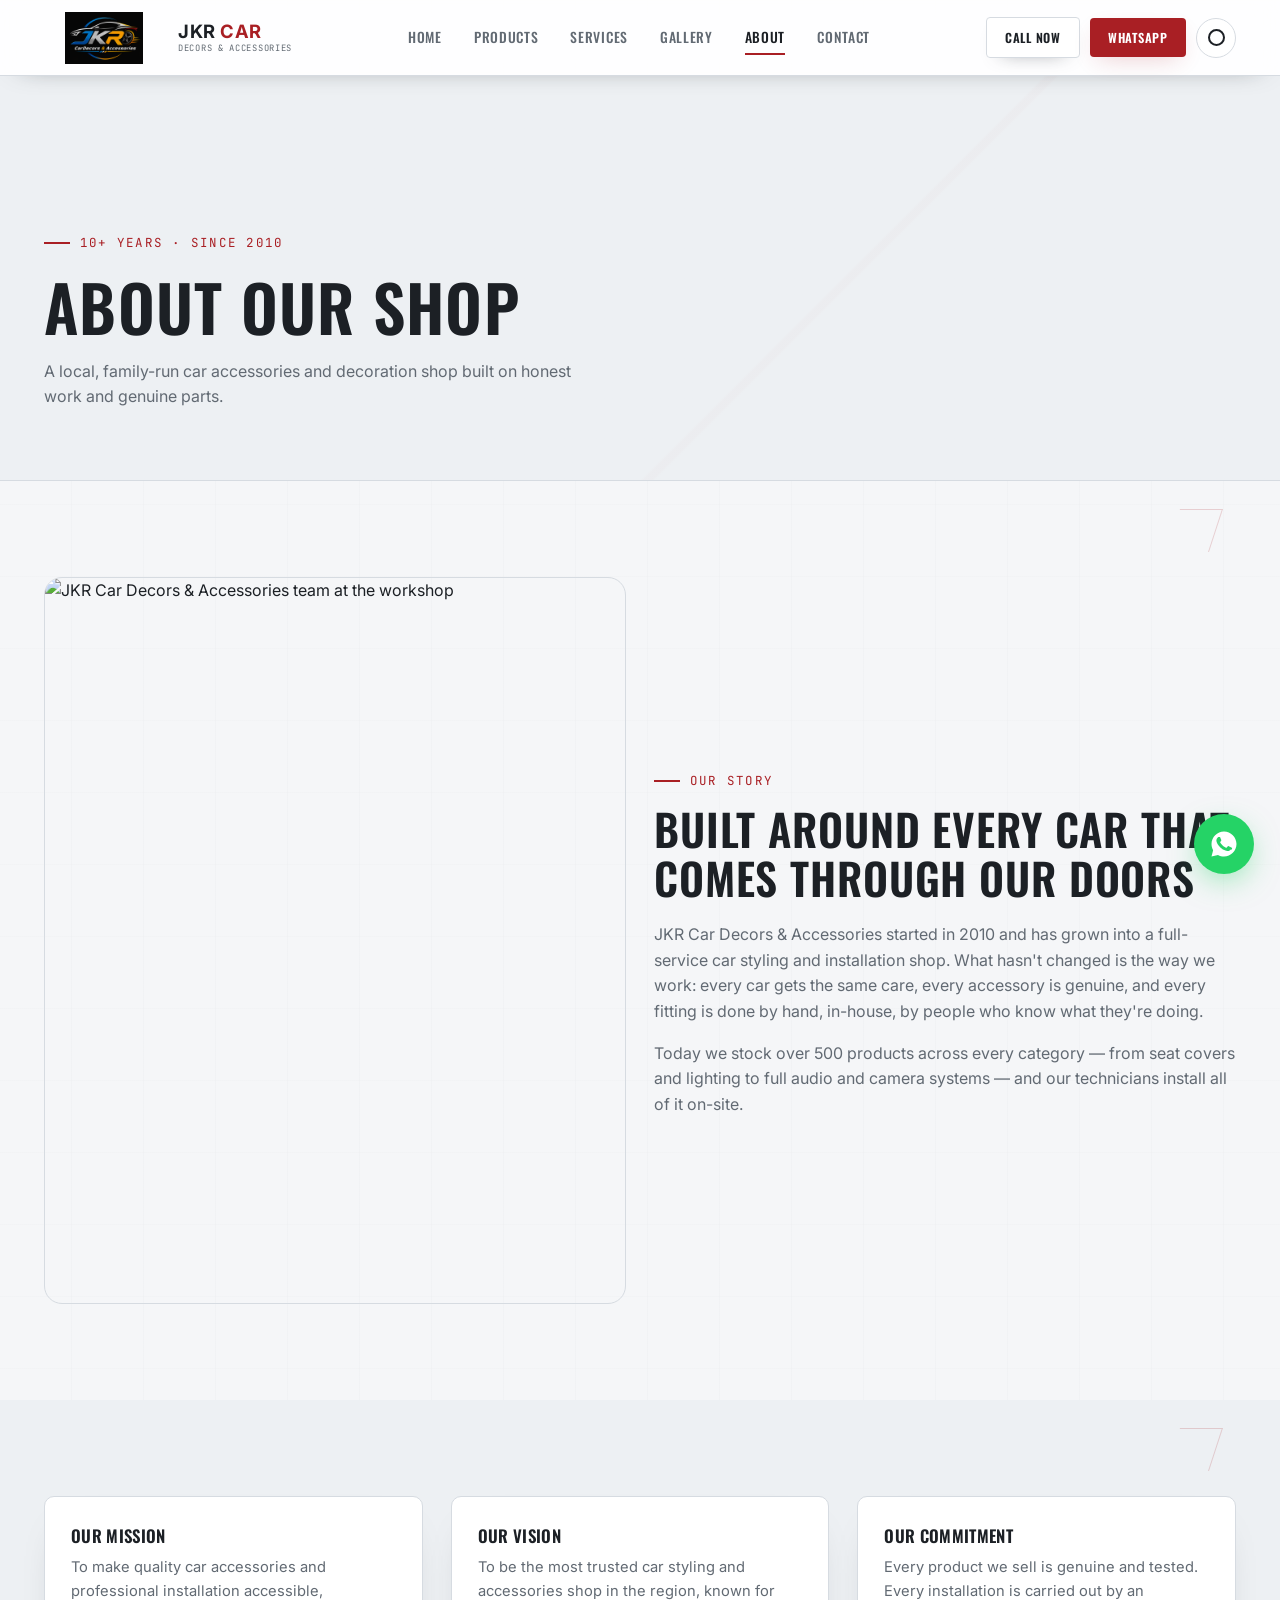
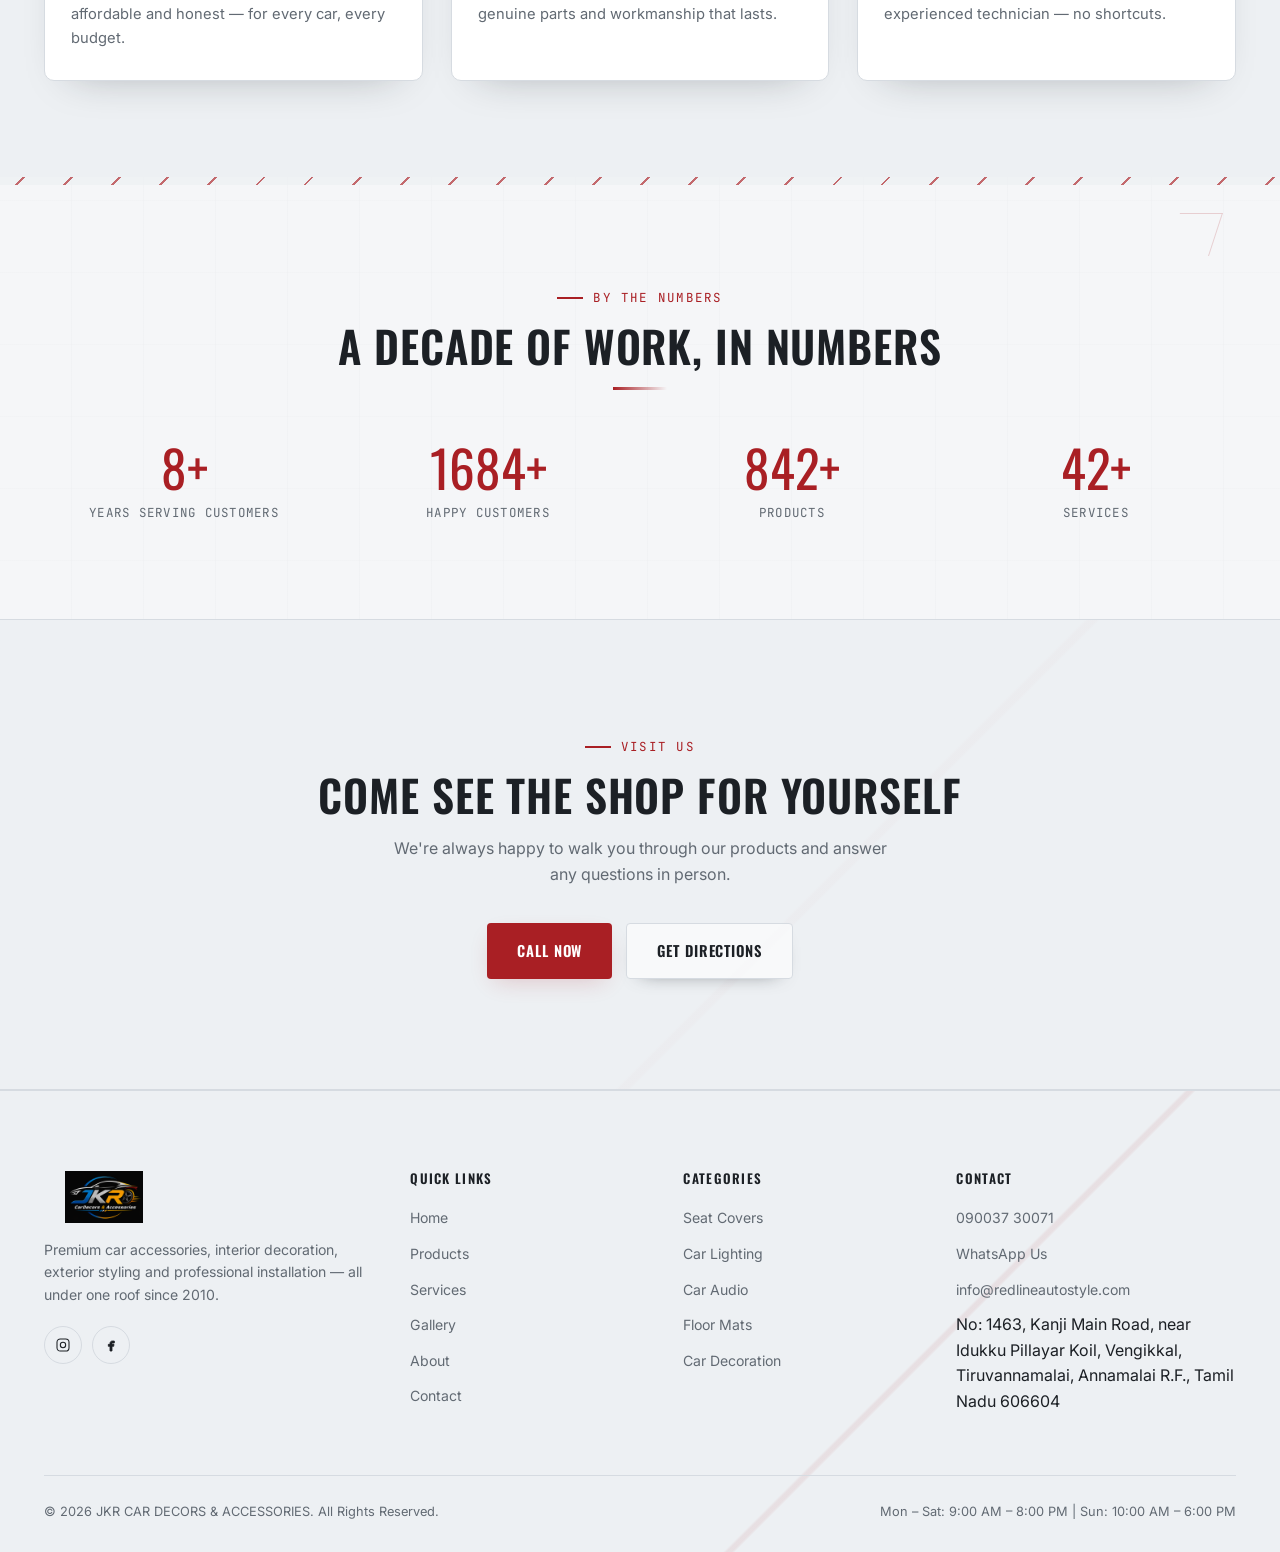
==== commit 3c6c9d76: "resposive" ====
--- a/about.html
+++ b/about.html
@@ -21,9 +21,9 @@
     <nav class="nav-links" data-nav-links>
       <a href="index.html">Home</a>
       <a href="products.html">Products</a>
-      <a href="services.html">Services</a>
+      <a href="services.html"  >Services</a>
       <a href="gallery.html">Gallery</a>
-      <a href="about.html" class="active" >About</a>
+      <a href="about.html" class="active">About</a>
       <a href="contact.html" >Contact</a>
     </nav>
     <div class="nav-actions">
@@ -84,15 +84,15 @@
     </div>
     <div class="stats-grid">
       <div class="stat-box">
-        <div class="num" data-count-to="16" data-suffix="+">0</div>
+        <div class="num" data-count-to="10" data-suffix="+">0</div>
         <div class="label">Years Serving Customers</div>
       </div>
       <div class="stat-box">
-        <div class="num" data-count-to="1000" data-suffix="+">0</div>
+        <div class="num" data-count-to="2000" data-suffix="+">0</div>
         <div class="label">Happy Customers</div>
       </div>
       <div class="stat-box">
-        <div class="num" data-count-to="500" data-suffix="+">0</div>
+        <div class="num" data-count-to="1000" data-suffix="+">0</div>
         <div class="label">Products</div>
       </div>
       <div class="stat-box">
--- a/css/style.css
+++ b/css/style.css
@@ -1,7 +1,6 @@
 /* ============================================================
-  JKR CAR DECORS & ACCESSORIES — MASTER STYLESHEET
+   JKR CAR DECORS & ACCESSORIES — MASTER STYLESHEET
    ------------------------------------------------------------
-   Table of contents:
    1. Design tokens
    2. Reset & base
    3. Typography
@@ -9,7 +8,7 @@
    5. Buttons
    6. Navbar
    7. Hero
-   8. Racing-stripe divider (signature element)
+   8. Racing-stripe divider
    9. Trust / feature cards
    10. Section headings
    11. Product cards + grid
@@ -28,1246 +27,3647 @@
    24. Responsive
 ============================================================ */
 
-/* -------------------- 1. Design tokens -------------------- */
+
+/* ============================================================
+   1. DESIGN TOKENS
+============================================================ */
+
 :root {
+
   /* Color */
+
   --bg: #f5f6f8;
   --bg-alt: #edf0f3;
+
   --surface: #ffffff;
   --surface-2: #e6e9ed;
+
   --border: #d6dbe1;
   --border-strong: #c5cbd3;
+
   --red: #a91f24;
   --red-dark: #78161a;
   --red-light: #c52a31;
+
   --red-soft: rgba(169, 31, 36, 0.08);
   --red-glow: rgba(169, 31, 36, 0.24);
+
   --gold: #a47816;
+
   --text: #1c2025;
   --text-muted: #626a73;
+
   --white: #ffffff;
+
   --nav-bg: rgba(255, 255, 255, 0.88);
-  --shadow: 0 18px 44px -28px rgba(24, 31, 38, 0.38);
-  --shadow-hover: 0 24px 54px -26px rgba(24, 31, 38, 0.48);
+
+  --shadow:
+    0 18px 44px -28px rgba(24, 31, 38, 0.38);
+
+  --shadow-hover:
+    0 24px 54px -26px rgba(24, 31, 38, 0.48);
+
 
   /* Type */
+
   --font-display: "Oswald", "Arial Narrow", sans-serif;
   --font-body: "Inter", -apple-system, BlinkMacSystemFont, sans-serif;
   --font-mono: "JetBrains Mono", "Courier New", monospace;
 
+
   /* Layout */
+
   --container-w: 1240px;
+
   --radius-sm: 4px;
   --radius-md: 10px;
   --radius-lg: 18px;
+
   --nav-h: 76px;
 
+
   /* Motion */
+
   --ease: cubic-bezier(0.4, 0, 0.2, 1);
 }
 
+
+/* ============================================================
+   DARK THEME
+============================================================ */
+
 [data-theme="dark"] {
+
   --bg: #080a0d;
   --bg-alt: #101317;
+
   --surface: #171b20;
   --surface-2: #20262c;
+
   --border: #30383f;
   --border-strong: #3a444e;
+
   --red: #d52b31;
   --red-dark: #a51f25;
   --red-light: #e43a42;
+
   --red-soft: rgba(213, 43, 49, 0.1);
   --red-glow: rgba(213, 43, 49, 0.34);
+
   --gold: #d4af37;
+
   --text: #f4f5f6;
   --text-muted: #9ba4ad;
+
   --nav-bg: rgba(8, 10, 13, 0.88);
-  --shadow: 0 18px 44px -28px rgba(0, 0, 0, 0.72);
-  --shadow-hover: 0 24px 54px -24px rgba(0, 0, 0, 0.88);
-}
-
-/* -------------------- 2. Reset & base -------------------- */
-* { margin: 0; padding: 0; box-sizing: border-box; }
-
-html { scroll-behavior: smooth; color-scheme: light; }
-html[data-theme="dark"] { color-scheme: dark; }
+
+  --shadow:
+    0 18px 44px -28px rgba(0, 0, 0, 0.72);
+
+  --shadow-hover:
+    0 24px 54px -24px rgba(0, 0, 0, 0.88);
+}
+
+
+/* ============================================================
+   2. RESET & BASE
+============================================================ */
+
+* {
+  margin: 0;
+  padding: 0;
+  box-sizing: border-box;
+}
+
+html {
+  scroll-behavior: smooth;
+  color-scheme: light;
+}
+
+html[data-theme="dark"] {
+  color-scheme: dark;
+}
 
 body {
   background: var(--bg);
   color: var(--text);
+
   font-family: var(--font-body);
   line-height: 1.6;
+
   -webkit-font-smoothing: antialiased;
+
   overflow-x: hidden;
 }
 
 body {
   background:
-    radial-gradient(circle at 10% 0%, var(--red-soft), transparent 28%),
+    radial-gradient(
+      circle at 10% 0%,
+      var(--red-soft),
+      transparent 28%
+    ),
     var(--bg);
 }
 
-img { max-width: 100%; display: block; }
-
-a { color: inherit; text-decoration: none; }
-
-ul { list-style: none; }
-
-button { font-family: inherit; cursor: pointer; border: none; background: none; color: inherit; }
-
-input, textarea, select { font-family: inherit; }
+img {
+  max-width: 100%;
+  display: block;
+}
+
+a {
+  color: inherit;
+  text-decoration: none;
+}
+
+ul {
+  list-style: none;
+}
+
+button {
+  font-family: inherit;
+  cursor: pointer;
+  border: none;
+  background: none;
+  color: inherit;
+}
+
+input,
+textarea,
+select {
+  font-family: inherit;
+}
 
 :focus-visible {
   outline: 2px solid var(--red);
   outline-offset: 3px;
 }
 
-/* -------------------- 3. Typography -------------------- */
-h1, h2, h3, h4 {
+
+/* ============================================================
+   3. TYPOGRAPHY
+============================================================ */
+
+h1,
+h2,
+h3,
+h4 {
   font-family: var(--font-display);
   font-weight: 600;
+
   text-transform: uppercase;
   letter-spacing: 0.02em;
+
   line-height: 1.12;
 }
 
-h1 { font-size: clamp(2.4rem, 5vw, 4.4rem); }
-h2 { font-size: clamp(1.9rem, 3.4vw, 2.8rem); }
-h3 { font-size: clamp(1.2rem, 2vw, 1.5rem); }
-
-p { color: var(--text-muted); }
+h1 {
+  font-size: clamp(2.4rem, 5vw, 4.4rem);
+}
+
+h2 {
+  font-size: clamp(1.9rem, 3.4vw, 2.8rem);
+}
+
+h3 {
+  font-size: clamp(1.2rem, 2vw, 1.5rem);
+}
+
+p {
+  color: var(--text-muted);
+}
 
 .eyebrow {
   font-family: var(--font-mono);
+
   font-size: 0.78rem;
   letter-spacing: 0.18em;
+
   text-transform: uppercase;
+
   color: var(--red);
+
   display: inline-flex;
   align-items: center;
+
   gap: 10px;
+
   margin-bottom: 14px;
 }
+
 .eyebrow::before {
   content: "";
+
   width: 26px;
   height: 2px;
+
   background: var(--red);
+
   display: inline-block;
 }
 
-/* -------------------- 4. Layout helpers -------------------- */
+
+/* ============================================================
+   4. LAYOUT HELPERS
+============================================================ */
+
 .container {
   max-width: var(--container-w);
+
   margin-inline: auto;
+
   padding-inline: 24px;
 }
 
-.section { padding: 96px 0; }
-.section-alt { background: var(--bg-alt); }
+.section {
+  padding: 96px 0;
+}
+
+.section-alt {
+  background: var(--bg-alt);
+}
 
 .section-head {
   max-width: 640px;
+
   margin-bottom: 52px;
 }
-.section-head.center { margin-inline: auto; text-align: center; }
+
+.section-head.center {
+  margin-inline: auto;
+  text-align: center;
+}
+
 .section-head h2::after {
   content: "";
+
   display: block;
+
   width: 54px;
   height: 3px;
+
   margin-top: 16px;
-  background: linear-gradient(90deg, var(--red), transparent);
-}
-.section-head.center h2::after { margin-inline: auto; }
+
+  background:
+    linear-gradient(
+      90deg,
+      var(--red),
+      transparent
+    );
+}
+
+.section-head.center h2::after {
+  margin-inline: auto;
+}
 
 .grid {
   display: grid;
   gap: 28px;
 }
-.grid-2 { grid-template-columns: repeat(2, 1fr); }
-.grid-3 { grid-template-columns: repeat(3, 1fr); }
-.grid-4 { grid-template-columns: repeat(4, 1fr); }
-
-/* -------------------- 5. Buttons -------------------- */
+
+.grid-2 {
+  grid-template-columns: repeat(2, 1fr);
+}
+
+.grid-3 {
+  grid-template-columns: repeat(
+    3,
+    minmax(0, 1fr)
+  );
+
+  align-items: stretch;
+}
+
+.grid-4 {
+  grid-template-columns: repeat(4, 1fr);
+}
+
+
+/* ============================================================
+   5. BUTTONS
+============================================================ */
+
 .btn {
   display: inline-flex;
+
   align-items: center;
   justify-content: center;
+
   gap: 8px;
+
   padding: 15px 30px;
+
   font-family: var(--font-display);
+
   font-size: 0.92rem;
   font-weight: 600;
+
+  letter-spacing: 0.06em;
+
+  text-transform: uppercase;
+
+  border-radius: var(--radius-sm);
+
+  transition:
+    transform 0.25s var(--ease),
+    box-shadow 0.25s var(--ease),
+    background 0.25s var(--ease),
+    border-color 0.25s var(--ease);
+
+  white-space: nowrap;
+
+  position: relative;
+
+  overflow: hidden;
+
+  box-shadow:
+    0 8px 20px -16px rgba(24, 31, 38, 0.75);
+}
+
+.btn::before {
+  content: "";
+
+  position: absolute;
+
+  top: 0;
+  left: -120%;
+
+  width: 80%;
+  height: 100%;
+
+  background:
+    linear-gradient(
+      90deg,
+      transparent,
+      rgba(255, 255, 255, 0.18),
+      transparent
+    );
+
+  transform: skewX(-20deg);
+
+  transition: left 0.55s ease;
+}
+
+.btn:hover::before {
+  left: 140%;
+}
+
+.btn-primary {
+  background: var(--red);
+
+  color: var(--white);
+
+  box-shadow:
+    0 8px 24px -8px var(--red-glow);
+}
+
+.btn-primary:hover {
+  background: var(--red-dark);
+
+  transform: translateY(-2px);
+
+  box-shadow:
+    0 12px 30px -8px var(--red-glow);
+}
+
+.btn-outline {
+  background:
+    color-mix(
+      in srgb,
+      var(--surface) 62%,
+      transparent
+    );
+
+  color: var(--text);
+
+  border: 1.5px solid var(--border);
+}
+
+.btn-outline:hover {
+  border-color: var(--red);
+
+  color: var(--red);
+
+  transform: translateY(-2px);
+}
+
+.btn-whatsapp {
+  background:
+    color-mix(
+      in srgb,
+      #25d366 12%,
+      var(--surface)
+    );
+
+  color: #4ade80;
+
+  border:
+    1.5px solid
+    color-mix(
+      in srgb,
+      #25d366 38%,
+      var(--border)
+    );
+}
+
+.btn-whatsapp:hover {
+  background: #223a29;
+
+  transform: translateY(-2px);
+}
+
+.btn-sm {
+  padding: 10px 18px;
+
+  font-size: 0.78rem;
+}
+
+.btn-block {
+  width: 100%;
+}
+
+
+/* ============================================================
+   6. NAVBAR
+============================================================ */
+
+.navbar {
+  position: sticky;
+
+  top: 0;
+
+  z-index: 500;
+
+  width: 100%;
+
+  height: var(--nav-h);
+
+  display: flex;
+  align-items: center;
+
+  background: var(--nav-bg);
+
+  backdrop-filter: blur(14px);
+  -webkit-backdrop-filter: blur(14px);
+
+  border-bottom: 1px solid var(--border);
+
+  box-shadow:
+    0 8px 28px -22px rgba(20, 25, 30, 0.7);
+
+  transition:
+    background 0.3s var(--ease),
+    border-color 0.3s var(--ease),
+    box-shadow 0.3s var(--ease);
+}
+
+.navbar .container {
+  width: 100%;
+
+  max-width: var(--container-w);
+
+  margin: 0 auto;
+
+  padding-inline: 24px;
+
+  display: flex;
+
+  align-items: center;
+
+  justify-content: space-between;
+
+  gap: 24px;
+}
+
+/* ============================================================
+   FLEXIBLE HEADER LOGO
+============================================================ */
+
+.brand-logo {
+  display: flex;
+  align-items: center;
+  width: auto;
+  height: var(--nav-h);
+  flex-shrink: 0;
+}
+
+.logo-image {
+  display: block;
+  width: 120px;
+  height: 52px;
+  object-fit: contain;
+  object-position: center;
+  background: transparent;
+  border: 0;
+  outline: 0;
+  flex-shrink: 0;
+}
+
+/* JKR text beside logo */
+.navbar .logo {
+  display: flex;
+  flex-direction: column;
+  justify-content: center;
+  flex-shrink: 0;
+  width: auto;
+  margin-left: 4px;
+  padding: 0;
+  text-decoration: none;
+}
+
+.navbar .logo .mark {
+  display: block;
+  font-size: 1.15rem;
+  font-weight: 700;
+  letter-spacing: 0.03em;
+  line-height: 1;
+  white-space: nowrap;
+}
+
+.navbar .logo .mark span {
+  color: var(--red);
+}
+
+.navbar .logo .sub {
+  display: block;
+  margin-top: 4px;
+  color: var(--text-muted);
+  font-family: var(--font-mono);
+  font-size: 0.55rem;
+  letter-spacing: 0.08em;
+  text-transform: uppercase;
+  line-height: 1;
+  white-space: nowrap;
+}
+/* ============================================================
+   NAV LINKS
+============================================================ */
+
+.nav-links {
+  display: flex;
+
+  align-items: center;
+
+  justify-content: center;
+
+  gap: 32px;
+
+  flex: 1;
+}
+
+.nav-links a {
+  font-family: var(--font-display);
+
+  font-size: 0.86rem;
+
+  font-weight: 500;
+
+  letter-spacing: 0.05em;
+
+  text-transform: uppercase;
+
+  color: var(--text-muted);
+
+  position: relative;
+
+  padding: 6px 0;
+
+  transition: color 0.2s var(--ease);
+
+  white-space: nowrap;
+}
+
+.nav-links a::after {
+  content: "";
+
+  position: absolute;
+
+  left: 0;
+
+  bottom: 0;
+
+  width: 0;
+
+  height: 2px;
+
+  background: var(--red);
+
+  transition:
+    width 0.25s var(--ease);
+}
+
+.nav-links a:hover,
+.nav-links a.active {
+  color: var(--text);
+}
+
+.nav-links a:hover::after,
+.nav-links a.active::after {
+  width: 100%;
+}
+
+
+/* ============================================================
+   NAV ACTIONS
+============================================================ */
+
+.nav-actions {
+  display: flex;
+
+  align-items: center;
+
+  gap: 10px;
+
+  flex-shrink: 0;
+}
+
+
+/* ============================================================
+   HAMBURGER
+============================================================ */
+
+.hamburger {
+  display: none;
+
+  flex-direction: column;
+
+  justify-content: center;
+
+  gap: 5px;
+
+  width: 36px;
+
+  height: 36px;
+
+  padding: 6px;
+
+  z-index: 501;
+}
+
+.hamburger span {
+  display: block;
+
+  height: 2px;
+
+  width: 100%;
+
+  background: var(--text);
+
+  transition:
+    transform 0.3s var(--ease),
+    opacity 0.3s var(--ease);
+}
+
+.hamburger.open span:nth-child(1) {
+  transform:
+    translateY(7px)
+    rotate(45deg);
+}
+
+.hamburger.open span:nth-child(2) {
+  opacity: 0;
+}
+
+.hamburger.open span:nth-child(3) {
+  transform:
+    translateY(-7px)
+    rotate(-45deg);
+}
+
+
+/* ============================================================
+   7. HERO
+============================================================ */
+
+.hero {
+  position: relative;
+
+  min-height: 88vh;
+
+  display: flex;
+
+  align-items: center;
+
+  overflow: hidden;
+
+  background: var(--bg);
+}
+
+.hero-bg {
+  position: absolute;
+
+  inset: 0;
+
+  background-image:
+
+    linear-gradient(
+      112deg,
+      color-mix(
+        in srgb,
+        var(--bg) 94%,
+        transparent
+      ) 12%,
+
+      color-mix(
+        in srgb,
+        var(--bg) 74%,
+        transparent
+      ) 64%,
+
+      color-mix(
+        in srgb,
+        var(--bg) 90%,
+        transparent
+      )
+    ),
+
+    linear-gradient(
+      135deg,
+      transparent 0 58%,
+      rgba(169, 31, 36, 0.14)
+      58.2% 58.6%,
+      transparent 58.8%
+    ),
+
+    linear-gradient(
+      rgba(120, 130, 140, 0.055) 1px,
+      transparent 1px
+    ),
+
+    linear-gradient(
+      90deg,
+      rgba(120, 130, 140, 0.055) 1px,
+      transparent 1px
+    );
+
+  background-size:
+    cover,
+    cover,
+    46px 46px,
+    46px 46px;
+}
+
+.hero-content {
+  position: relative;
+
+  z-index: 2;
+
+  max-width: 660px;
+
+  padding: 140px 0 80px;
+
+  animation:
+    hero-in 0.7s var(--ease) both;
+}
+
+.hero h1 {
+  margin-bottom: 22px;
+}
+
+.hero h1 .accent {
+  color: var(--red);
+}
+
+.hero .lede {
+  font-family: var(--font-display);
+
+  font-size: 1.15rem;
+
+  color: var(--text);
+
+  text-transform: uppercase;
+
+  letter-spacing: 0.03em;
+
+  margin-bottom: 18px;
+}
+
+.hero .desc {
+  font-size: 1.02rem;
+
+  max-width: 520px;
+
+  margin-bottom: 38px;
+}
+
+.hero-actions {
+  display: flex;
+
+  flex-wrap: wrap;
+
+  gap: 14px;
+}
+
+@keyframes hero-in {
+
+  from {
+    opacity: 0;
+
+    transform:
+      translateY(18px);
+  }
+
+  to {
+    opacity: 1;
+
+    transform:
+      translateY(0);
+  }
+}
+
+
+/* ============================================================
+   8. RACING STRIPE DIVIDER
+============================================================ */
+
+.stripe-divider {
+  height: 18px;
+
+  width: 100%;
+
+  opacity: 0.65;
+
+  background-color: var(--bg-alt);
+
+  background-image:
+    repeating-linear-gradient(
+      135deg,
+      transparent 0 16px,
+      var(--red) 16px 18px,
+      transparent 18px 34px
+    );
+}
+
+.stripe-divider.thin {
+  height: 8px;
+}
+
+
+/* ============================================================
+   9. TRUST / FEATURE CARDS
+============================================================ */
+
+.trust-strip {
+  padding: 70px 0;
+
+  background-color: var(--bg-alt);
+
+  background-image:
+
+    linear-gradient(
+      135deg,
+      transparent 0 49%,
+      rgba(169, 31, 36, 0.055)
+      49.2% 49.5%,
+      transparent 49.7%
+    ),
+
+    linear-gradient(
+      rgba(120, 130, 140, 0.045) 1px,
+      transparent 1px
+    ),
+
+    linear-gradient(
+      90deg,
+      rgba(120, 130, 140, 0.045) 1px,
+      transparent 1px
+    );
+
+  background-size:
+    190px 190px,
+    38px 38px,
+    38px 38px;
+}
+
+.feature-card {
+  background: var(--surface);
+
+  border: 1px solid var(--border);
+
+  border-radius: var(--radius-md);
+
+  padding: 30px 26px;
+
+  box-shadow: var(--shadow);
+
+  transition:
+    transform 0.3s var(--ease),
+    border-color 0.3s var(--ease),
+    box-shadow 0.35s var(--ease);
+}
+
+.feature-card:hover {
+  transform: translateY(-6px);
+
+  border-color: var(--red);
+
+  box-shadow: var(--shadow-hover);
+}
+
+.feature-card .icon {
+  width: 50px;
+
+  height: 50px;
+
+  display: flex;
+
+  align-items: center;
+
+  justify-content: center;
+
+  background:
+    rgba(232, 50, 42, 0.12);
+
+  border-radius: var(--radius-sm);
+
+  color: var(--red);
+
+  margin-bottom: 18px;
+}
+
+.feature-card h3 {
+  margin-bottom: 8px;
+
+  font-size: 1.05rem;
+}
+
+.feature-card p {
+  font-size: 0.92rem;
+}
+
+
+/* ============================================================
+   10. SECTION
+============================================================ */
+
+.section {
+  position: relative;
+
+  transition:
+    background-color 0.35s var(--ease),
+    color 0.35s var(--ease);
+}
+
+.section::after {
+  content: "";
+
+  position: absolute;
+
+  right: 5%;
+
+  top: 28px;
+
+  width: 42px;
+
+  height: 42px;
+
+  border-top:
+    1px solid var(--red);
+
+  border-right:
+    1px solid var(--red);
+
+  opacity: 0.18;
+
+  transform: skew(-18deg);
+
+  pointer-events: none;
+}
+
+.section-alt {
+  background-color: var(--bg-alt);
+}
+
+
+/* ============================================================
+   11. PRODUCT CARDS
+============================================================ */
+
+.grid-3 {
+  display: grid;
+
+  grid-template-columns:
+    repeat(
+      3,
+      minmax(0, 1fr)
+    );
+
+  gap: 28px;
+
+  align-items: stretch;
+}
+
+
+/* ============================================================
+   PRODUCT CARD
+============================================================ */
+
+.product-card {
+  width: 100%;
+
+  min-width: 0;
+
+  height: 100%;
+
+  background: var(--surface);
+
+  border:
+    1px solid var(--border);
+
+  border-top:
+    3px solid transparent;
+
+  border-radius:
+    var(--radius-md);
+
+  overflow: hidden;
+
+  display: flex;
+
+  flex-direction: column;
+
+  box-shadow: var(--shadow);
+
+  transition:
+    transform 0.3s var(--ease),
+    border-color 0.3s var(--ease),
+    box-shadow 0.3s var(--ease);
+}
+
+.product-card:hover {
+  transform:
+    translateY(-6px);
+
+  border-color:
+    var(--red);
+
+  border-top-color:
+    var(--red);
+
+  box-shadow:
+    var(--shadow-hover);
+}
+
+
+/* ============================================================
+   PRODUCT IMAGE
+============================================================ */
+
+.product-card .thumb {
+  position: relative;
+
+  width: 100%;
+
+  aspect-ratio: 4 / 3;
+
+  overflow: hidden;
+
+  background: var(--surface-2);
+
+  flex-shrink: 0;
+}
+
+.product-card .thumb img {
+  display: block;
+
+  width: 100%;
+
+  height: 100%;
+
+  object-fit: cover;
+
+  object-position: center;
+
+  transition:
+    transform 0.4s var(--ease);
+}
+
+.product-card:hover .thumb img {
+  transform:
+    scale(1.06);
+}
+
+
+/* ============================================================
+   IMAGE OVERLAY
+============================================================ */
+
+.product-card .thumb::after {
+  content: "";
+
+  position: absolute;
+
+  left: 0;
+
+  right: 0;
+
+  bottom: 0;
+
+  height: 34%;
+
+  background:
+    linear-gradient(
+      transparent,
+      rgba(6, 8, 10, 0.42)
+    );
+
+  pointer-events: none;
+}
+
+
+/* ============================================================
+   CATEGORY TAG
+============================================================ */
+
+.product-card .cat-tag {
+  position: absolute;
+
+  top: 36px;
+
+  left: 1px;
+
+  z-index: 2;
+
+  background:
+    color-mix(
+      in srgb,
+      var(--surface) 88%,
+      transparent
+    );
+
+  color: var(--red);
+
+  font-family:
+    var(--font-mono);
+
+  font-size: 0.68rem;
+
+  letter-spacing: 0.08em;
+
+  text-transform: uppercase;
+
+  padding:
+    5px 10px;
+
+  border-radius:
+    var(--radius-sm);
+}
+
+
+/* ============================================================
+   PRODUCT BODY
+============================================================ */
+
+.product-card .body {
+  padding: 20px;
+
+  display: flex;
+
+  flex-direction: column;
+
+  flex: 1;
+
+  min-width: 0;
+}
+
+
+/* ============================================================
+   PRODUCT TITLE
+============================================================ */
+
+.product-card h3 {
+  font-size: 1rem;
+
+  line-height: 1.25;
+
+  margin: 0 0 8px;
+
+  min-height: 2.5em;
+
+  overflow-wrap: anywhere;
+}
+
+
+/* ============================================================
+   PRODUCT DESCRIPTION
+============================================================ */
+
+.product-card p {
+  font-size: 0.88rem;
+
+  line-height: 1.55;
+
+  margin: 0 0 16px;
+
+  flex: 1;
+
+  display: -webkit-box;
+
+  -webkit-box-orient: vertical;
+
+  -webkit-line-clamp: 3;
+
+  line-clamp: 3;
+
+  overflow: hidden;
+
+  overflow-wrap: anywhere;
+}
+
+
+/* ============================================================
+   PRODUCT PRICE
+============================================================ */
+
+.product-card .price {
+  font-family:
+    var(--font-mono);
+
+  font-size: 1.15rem;
+
+  font-weight: 600;
+
+  color: var(--red);
+
+  margin: 0 0 16px;
+}
+/* Product category tags */
+.product-card .cat-tag,
+.product-card .subcat-tag {
+  position: absolute;
+  z-index: 2;
+  display: inline-flex;
+  align-items: center;
+  max-width: calc(100% - 24px);
+  padding: 5px 10px;
+  border-radius: 4px;
+  font-family: var(--font-mono);
+  font-size: 0.65rem;
+  font-weight: 600;
+  line-height: 1.2;
+  letter-spacing: 0.04em;
+  text-transform: uppercase;
+  white-space: nowrap;
+  overflow: hidden;
+  text-overflow: ellipsis;
+}
+
+/* Main category */
+.product-card .cat-tag {
+  top: 12px;
+  left: 12px;
+  color: #fff;
+  background: var(--red);
+}
+
+/* Subcategory */
+.product-card .subcat-tag {
+  top: 12px;
+  right: 12px;
+  color: var(--text);
+  background: var(--surface);
+  border: 1px solid var(--border);
+}
+
+/* Dark theme */
+[data-theme="dark"] .product-card .subcat-tag {
+  color: var(--text);
+  background: var(--surface-2);
+  border-color: var(--border);
+}
+
+/* ============================================================
+   PRODUCT BUTTONS
+============================================================ */
+
+.product-card .card-actions {
+  width: 100%;
+
+  display: grid;
+
+  grid-template-columns:
+    1fr 1fr;
+
+  gap: 10px;
+
+  margin-top: auto;
+}
+
+.product-card .card-actions .btn {
+  width: 100%;
+
+  min-width: 0;
+
+  padding:
+    11px 12px;
+
+  font-size: 0.72rem;
+
+  white-space: nowrap;
+}
+
+
+/* ============================================================
+   12. PRODUCT FILTER BAR
+============================================================ */
+
+.filter-bar {
+  display: flex;
+
+  flex-wrap: wrap;
+
+  gap: 16px;
+
+  align-items: center;
+
+  justify-content: space-between;
+
+  background: var(--surface);
+
+  border:
+    1px solid var(--border);
+
+  border-radius:
+    var(--radius-md);
+
+  padding: 22px;
+
+  margin-bottom: 44px;
+
+  box-shadow:
+    var(--shadow);
+
+  transition:
+    background-color 0.35s var(--ease),
+    border-color 0.35s var(--ease);
+}
+
+.filter-bar input[type="text"],
+.filter-bar select {
+  background: var(--bg);
+
+  border:
+    1px solid var(--border);
+
+  color: var(--text);
+
+  padding:
+    12px 16px;
+
+  border-radius:
+    var(--radius-sm);
+
+  font-size: 0.9rem;
+
+  min-width: 180px;
+
+  outline: none;
+
+  transition:
+    border-color 0.2s var(--ease),
+    background-color 0.35s var(--ease);
+}
+
+.filter-bar input[type="text"] {
+  flex: 1;
+
+  min-width: 220px;
+}
+
+.filter-bar input[type="text"]:focus,
+.filter-bar select:focus {
+  border-color:
+    var(--red);
+}
+
+.results-count {
+  font-family:
+    var(--font-mono);
+
+  font-size: 0.82rem;
+
+  color:
+    var(--text-muted);
+
+  margin-bottom: 24px;
+}
+
+.empty-state {
+  text-align: center;
+
+  padding: 70px 20px;
+
+  color:
+    var(--text-muted);
+
+  font-family:
+    var(--font-mono);
+}
+
+
+/* ============================================================
+   13. PRODUCT MODAL
+============================================================ */
+
+.modal-overlay {
+  position: fixed;
+
+  inset: 0;
+
+  background:
+    color-mix(
+      in srgb,
+      var(--bg) 91%,
+      transparent
+    );
+
+  backdrop-filter: blur(4px);
+
+  z-index: 900;
+
+  display: flex;
+
+  align-items: center;
+
+  justify-content: center;
+
+  padding: 24px;
+
+  opacity: 0;
+
+  pointer-events: none;
+
+  transition:
+    opacity 0.25s var(--ease);
+}
+
+.modal-overlay.active {
+  opacity: 1;
+
+  pointer-events: auto;
+}
+
+.modal-box {
+  background: var(--surface);
+
+  border:
+    1px solid var(--border);
+
+  border-radius:
+    var(--radius-lg);
+
+  max-width: 760px;
+
+  width: 100%;
+
+  max-height: 88vh;
+
+  overflow-y: auto;
+
+  display: grid;
+
+  grid-template-columns:
+    1fr 1fr;
+
+  position: relative;
+
+  transform:
+    translateY(16px);
+
+  box-shadow:
+    var(--shadow);
+
+  transition:
+    transform 0.25s var(--ease),
+    background-color 0.35s var(--ease),
+    border-color 0.35s var(--ease);
+}
+
+.modal-overlay.active .modal-box {
+  transform:
+    translateY(0);
+}
+
+.modal-box img {
+  width: 100%;
+
+  height: 100%;
+
+  object-fit: cover;
+
+  min-height: 280px;
+}
+
+.modal-info {
+  padding: 34px;
+
+  display: flex;
+
+  flex-direction: column;
+}
+
+.modal-info .cat-tag {
+  color: var(--red);
+
+  font-family:
+    var(--font-mono);
+
+  font-size: 0.75rem;
+
+  letter-spacing: 0.08em;
+
+  text-transform: uppercase;
+
+  margin-bottom: 10px;
+}
+
+.modal-info h2 {
+  font-size: 1.5rem;
+
+  margin-bottom: 14px;
+}
+
+.modal-info p {
+  margin-bottom: 20px;
+}
+
+.modal-info .price {
+  font-family:
+    var(--font-mono);
+
+  font-size: 1.5rem;
+
+  color: var(--red);
+
+  margin-bottom: 24px;
+}
+
+.modal-close {
+  position: absolute;
+
+  top: 16px;
+
+  right: 16px;
+
+  width: 38px;
+
+  height: 38px;
+
+  background:
+    color-mix(
+      in srgb,
+      var(--surface) 80%,
+      transparent
+    );
+
+  border-radius: 50%;
+
+  display: flex;
+
+  align-items: center;
+
+  justify-content: center;
+
+  font-size: 1.3rem;
+
+  z-index: 5;
+
+  transition:
+    background 0.2s var(--ease);
+}
+
+.modal-close:hover {
+  background:
+    var(--red);
+}
+
+
+/* ============================================================
+   14. SERVICE CARDS
+============================================================ */
+
+.service-card {
+  background: var(--surface);
+
+  border:
+    1px solid var(--border);
+
+  border-left:
+    3px solid var(--red);
+
+  border-radius:
+    var(--radius-sm);
+
+  padding:
+    30px 26px;
+
+  box-shadow:
+    var(--shadow);
+
+  transition:
+    transform 0.3s var(--ease),
+    border-color 0.3s var(--ease),
+    box-shadow 0.35s var(--ease);
+}
+
+.service-card:hover {
+  transform:
+    translateY(-6px);
+
+  border-color:
+    var(--red);
+
+  box-shadow:
+    var(--shadow-hover);
+}
+
+.service-card .icon {
+  width: 52px;
+
+  height: 52px;
+
+  border-radius: 50%;
+
+  background:
+    color-mix(
+      in srgb,
+      var(--red) 12%,
+      var(--surface)
+    );
+
+  color: var(--red);
+
+  display: flex;
+
+  align-items: center;
+
+  justify-content: center;
+
+  margin-bottom: 20px;
+}
+
+.service-card h3 {
+  font-size: 1.05rem;
+
+  margin-bottom: 10px;
+}
+
+.service-card p {
+  font-size: 0.9rem;
+
+  margin-bottom: 18px;
+}
+
+.service-card ul {
+  margin-bottom: 20px;
+}
+
+.service-card ul li {
+  font-size: 0.86rem;
+
+  color: var(--text-muted);
+
+  padding-left: 20px;
+
+  position: relative;
+
+  margin-bottom: 6px;
+}
+
+.service-card ul li::before {
+  content: "";
+
+  position: absolute;
+
+  left: 0;
+
+  top: 8px;
+
+  width: 8px;
+
+  height: 2px;
+
+  background: var(--red);
+}
+
+
+/* ============================================================
+   15. WHY CHOOSE US
+============================================================ */
+
+.why-list {
+  display: grid;
+
+  gap: 18px;
+}
+
+.why-item {
+  display: flex;
+
+  gap: 16px;
+
+  align-items: flex-start;
+
+  padding: 18px 0;
+
+  border-bottom:
+    1px solid var(--border);
+}
+
+.why-item:last-child {
+  border-bottom: none;
+}
+
+.why-item .num {
+  font-family:
+    var(--font-mono);
+
+  color: var(--red);
+
+  font-size: 0.9rem;
+
+  min-width: 34px;
+}
+
+.why-item h3 {
+  font-size: 1rem;
+
+  margin-bottom: 4px;
+}
+
+.why-item p {
+  font-size: 0.9rem;
+}
+
+.why-media {
+  border-radius:
+    var(--radius-lg);
+
+  overflow: hidden;
+
+  border:
+    1px solid var(--border);
+
+  aspect-ratio: 4 / 5;
+}
+
+.why-media img {
+  width: 100%;
+
+  height: 100%;
+
+  object-fit: cover;
+}
+
+
+/* ============================================================
+   16. TESTIMONIALS
+============================================================ */
+
+.review-card {
+  background: var(--surface);
+
+  border:
+    1px solid var(--border);
+
+  border-top:
+    3px solid var(--gold);
+
+  border-radius:
+    var(--radius-md);
+
+  padding: 28px;
+
+  position: relative;
+
+  box-shadow:
+    var(--shadow);
+}
+
+.review-card .stars {
+  color: var(--gold);
+
+  letter-spacing: 3px;
+
+  margin-bottom: 14px;
+
+  font-size: 0.95rem;
+}
+
+.review-card p.quote {
+  color: var(--text);
+
+  font-size: 0.94rem;
+
+  margin-bottom: 20px;
+}
+
+.review-card .who {
+  display: flex;
+
+  flex-direction: column;
+}
+
+.review-card .name {
+  font-family:
+    var(--font-display);
+
+  text-transform:
+    uppercase;
+
+  font-size: 0.85rem;
+
+  letter-spacing: 0.04em;
+}
+
+.review-card .car {
+  font-family:
+    var(--font-mono);
+
+  font-size: 0.75rem;
+
+  color:
+    var(--text-muted);
+}
+
+.review-card::before {
+  content:
+    "Google review";
+
+  color:
+    var(--text-muted);
+
+  font:
+    0.65rem var(--font-mono);
+
+  letter-spacing:
+    0.08em;
+
+  text-transform:
+    uppercase;
+}
+
+#testimonials-grid::before {
+  content:
+    "Google rating  4.9 / 5  ★★★★★  ·  Trusted by local drivers";
+
+  grid-column:
+    1 / -1;
+
+  padding:
+    18px 22px;
+
+  border:
+    1px solid
+    color-mix(
+      in srgb,
+      var(--gold) 45%,
+      var(--border)
+    );
+
+  border-left:
+    4px solid var(--gold);
+
+  background:
+    color-mix(
+      in srgb,
+      var(--surface) 86%,
+      var(--gold)
+    );
+
+  color: var(--text);
+
+  font:
+    0.78rem var(--font-mono);
+
+  letter-spacing:
+    0.08em;
+
+  text-transform:
+    uppercase;
+}
+
+
+/* ============================================================
+   17. GALLERY
+============================================================ */
+
+.gallery-filters {
+  display: flex;
+
+  flex-wrap: wrap;
+
+  gap: 10px;
+
+  margin-bottom: 36px;
+}
+
+.gallery-filters button {
+  padding:
+    10px 20px;
+
+  border:
+    1px solid var(--border);
+
+  border-radius: 999px;
+
+  font-family:
+    var(--font-display);
+
+  font-size: 0.78rem;
+
+  letter-spacing: 0.06em;
+
+  text-transform:
+    uppercase;
+
+  color:
+    var(--text-muted);
+
+  transition:
+    all 0.2s var(--ease);
+}
+
+.gallery-filters button:hover {
+  color: var(--text);
+
+  border-color:
+    var(--red);
+}
+
+.gallery-filters button.active {
+  background:
+    var(--red);
+
+  border-color:
+    var(--red);
+
+  color:
+    var(--white);
+}
+
+.gallery-grid {
+  display: grid;
+
+  grid-template-columns:
+    repeat(3, 1fr);
+
+  gap: 18px;
+
+  grid-auto-rows: 170px;
+}
+
+.gallery-item {
+  border-radius:
+    var(--radius-md);
+
+  overflow: hidden;
+
+  aspect-ratio: auto;
+
+  cursor: pointer;
+
+  position: relative;
+
+  border:
+    1px solid var(--border);
+}
+
+.gallery-item img {
+  width: 100%;
+
+  height: 100%;
+
+  object-fit: cover;
+
+  transition:
+    transform 0.4s var(--ease);
+}
+
+.gallery-item:hover img {
+  transform:
+    scale(1.08);
+}
+
+.gallery-item::after {
+  content: "\2295";
+
+  position: absolute;
+
+  inset: 0;
+
+  display: flex;
+
+  align-items: center;
+
+  justify-content: center;
+
+  font-size: 1.6rem;
+
+  color: var(--white);
+
+  background:
+    rgba(10, 10, 12, 0);
+
+  transition:
+    background 0.3s var(--ease);
+}
+
+.gallery-item:hover::after {
+  background:
+    rgba(10, 10, 12, 0.35);
+}
+
+.gallery-item:nth-child(1),
+.gallery-item:nth-child(6n) {
+  grid-row:
+    span 2;
+}
+
+.gallery-item:nth-child(3n) {
+  grid-column:
+    span 2;
+}
+
+.gallery-item:hover {
+  border-color:
+    var(--red);
+}
+
+
+/* ============================================================
+   18. LIGHTBOX
+============================================================ */
+
+.lightbox {
+  position: fixed;
+
+  inset: 0;
+
+  background:
+    rgba(4, 4, 5, 0.95);
+
+  z-index: 950;
+
+  display: flex;
+
+  align-items: center;
+
+  justify-content: center;
+
+  opacity: 0;
+
+  pointer-events: none;
+
+  transition:
+    opacity 0.25s var(--ease);
+}
+
+.lightbox.active {
+  opacity: 1;
+
+  pointer-events: auto;
+}
+
+.lightbox img {
+  max-width:
+    82vw;
+
+  max-height:
+    82vh;
+
+  border-radius:
+    var(--radius-md);
+}
+
+.lightbox-close,
+.lightbox-prev,
+.lightbox-next {
+  position: absolute;
+
+  width: 46px;
+
+  height: 46px;
+
+  border-radius: 50%;
+
+  background:
+    rgba(255, 255, 255, 0.08);
+
+  display: flex;
+
+  align-items: center;
+
+  justify-content: center;
+
+  font-size: 1.3rem;
+
+  color: var(--white);
+
+  transition:
+    background 0.2s var(--ease);
+}
+
+.lightbox-close:hover,
+.lightbox-prev:hover,
+.lightbox-next:hover {
+  background:
+    var(--red);
+}
+
+.lightbox-close {
+  top: 26px;
+
+  right: 26px;
+}
+
+.lightbox-prev {
+  left: 26px;
+
+  top: 50%;
+
+  transform:
+    translateY(-50%);
+}
+
+.lightbox-next {
+  right: 26px;
+
+  top: 50%;
+
+  transform:
+    translateY(-50%);
+}
+
+
+/* ============================================================
+   19. STATS
+============================================================ */
+
+.stats-grid {
+  display: grid;
+
+  grid-template-columns:
+    repeat(4, 1fr);
+
+  gap: 24px;
+
+  text-align: center;
+}
+
+.stat-box .num {
+  font-family:
+    var(--font-display);
+
+  font-size:
+    clamp(2.2rem, 4vw, 3.2rem);
+
+  color:
+    var(--red);
+
+  line-height: 1;
+}
+
+.stat-box .label {
+  font-family:
+    var(--font-mono);
+
+  font-size: 0.78rem;
+
+  letter-spacing: 0.1em;
+
+  text-transform:
+    uppercase;
+
+  color:
+    var(--text-muted);
+
+  margin-top: 10px;
+}
+
+
+/* ============================================================
+   20. CONTACT PAGE
+============================================================ */
+
+.contact-grid {
+  display: grid;
+
+  grid-template-columns:
+    0.9fr 1.1fr;
+
+  gap: 48px;
+}
+
+.contact-info-card {
+  background:
+    var(--surface);
+
+  border:
+    1px solid var(--border);
+
+  border-radius:
+    var(--radius-md);
+
+  padding: 32px;
+
+  box-shadow:
+    var(--shadow);
+}
+
+.contact-info-row {
+  display: flex;
+
+  gap: 16px;
+
+  padding: 18px 0;
+
+  border-bottom:
+    1px solid var(--border);
+}
+
+.contact-info-row:last-child {
+  border-bottom: none;
+}
+
+.contact-info-row .icon {
+  color: var(--red);
+
+  min-width: 22px;
+}
+
+.contact-info-row .label {
+  font-family:
+    var(--font-mono);
+
+  font-size: 0.7rem;
+
+  letter-spacing: 0.1em;
+
+  text-transform:
+    uppercase;
+
+  color:
+    var(--text-muted);
+
+  margin-bottom: 4px;
+}
+
+.contact-info-row .value {
+  font-size: 0.95rem;
+}
+
+.contact-form {
+  background:
+    var(--surface);
+
+  border:
+    1px solid var(--border);
+
+  border-radius:
+    var(--radius-md);
+
+  padding: 34px;
+
+  box-shadow:
+    var(--shadow);
+}
+
+.form-row {
+  margin-bottom: 20px;
+}
+
+.form-row label {
+  display: block;
+
+  font-family:
+    var(--font-mono);
+
+  font-size: 0.72rem;
+
+  letter-spacing: 0.08em;
+
+  text-transform:
+    uppercase;
+
+  color:
+    var(--text-muted);
+
+  margin-bottom: 8px;
+}
+
+.form-row input,
+.form-row select,
+.form-row textarea {
+  width: 100%;
+
+  background:
+    var(--bg);
+
+  border:
+    1px solid var(--border);
+
+  color:
+    var(--text);
+
+  padding:
+    13px 16px;
+
+  border-radius:
+    var(--radius-sm);
+
+  font-size:
+    0.92rem;
+
+  transition:
+    border-color 0.2s var(--ease);
+}
+
+.form-row input:focus,
+.form-row select:focus,
+.form-row textarea:focus {
+  border-color:
+    var(--red);
+}
+
+.form-row textarea {
+  resize: vertical;
+
+  min-height: 110px;
+}
+
+.form-error {
+  color:
+    var(--red);
+
+  font-size:
+    0.78rem;
+
+  margin-top: 6px;
+
+  display: none;
+}
+
+.form-row.invalid input,
+.form-row.invalid textarea,
+.form-row.invalid select {
+  border-color:
+    var(--red);
+}
+
+.form-row.invalid .form-error {
+  display: block;
+}
+
+.form-success {
+  display: none;
+
+  background:
+    rgba(74, 222, 128, 0.1);
+
+  border:
+    1px solid rgba(74, 222, 128, 0.3);
+
+  color:
+    #4ade80;
+
+  padding:
+    16px;
+
+  border-radius:
+    var(--radius-sm);
+
+  font-size:
+    0.88rem;
+
+  margin-top:
+    16px;
+}
+
+.form-success.active {
+  display: block;
+}
+
+.map-wrap {
+  border-radius:
+    var(--radius-md);
+
+  overflow: hidden;
+
+  border:
+    1px solid var(--border);
+
+  margin-top: 60px;
+
+  box-shadow:
+    var(--shadow);
+}
+
+.map-wrap iframe {
+  width: 100%;
+
+  height: 380px;
+
+  border: 0;
+
+  filter:
+    grayscale(0.35)
+    contrast(0.96);
+}
+
+
+/* ============================================================
+   21. FOOTER
+============================================================ */
+
+.footer {
+  background:
+    var(--bg-alt);
+
+  background-image:
+    linear-gradient(
+      135deg,
+      transparent 0 68%,
+      rgba(169, 31, 36, 0.08)
+      68.2% 68.5%,
+      transparent 68.7%
+    );
+
+  border-top:
+    1px solid var(--border);
+
+  padding:
+    80px 0 30px;
+}
+
+.footer-grid {
+  display: grid;
+
+  grid-template-columns:
+    1.4fr 1fr 1fr 1.2fr;
+
+  gap: 40px;
+
+  padding-bottom: 50px;
+}
+
+
+/* Footer logo */
+
+.footer .brand-logo {
+  display: inline-flex;
+
+  width: 180px;
+
+  height: auto;
+
+  margin-bottom: 10px;
+}
+
+.footer .brand-logo .logo-image {
+  width: 175px;
+
+  height: 64px;
+}
+
+.footer .logo {
+  display: none;
+}
+
+.footer h4 {
+  font-size: 0.82rem;
+
+  letter-spacing: 0.1em;
+
+  color:
+    var(--text);
+
+  margin-bottom: 20px;
+}
+
+.footer p {
+  font-size: 0.88rem;
+
+  margin-bottom: 18px;
+}
+
+.footer ul li {
+  margin-bottom: 10px;
+}
+
+.footer ul li a {
+  font-size: 0.88rem;
+
+  color:
+    var(--text-muted);
+
+  transition:
+    color 0.2s var(--ease);
+}
+
+.footer ul li a:hover {
+  color:
+    var(--red);
+}
+
+.footer-socials {
+  display: flex;
+
+  gap: 10px;
+
+  margin-top: 20px;
+}
+
+.footer-socials a {
+  width: 38px;
+
+  height: 38px;
+
+  border:
+    1px solid var(--border);
+
+  border-radius: 50%;
+
+  display: flex;
+
+  align-items: center;
+
+  justify-content: center;
+
+  transition:
+    border-color 0.2s var(--ease),
+    color 0.2s var(--ease);
+}
+
+.footer-socials a:hover {
+  border-color:
+    var(--red);
+
+  color:
+    var(--red);
+}
+
+.footer-bottom {
+  border-top:
+    1px solid var(--border);
+
+  padding-top:
+    26px;
+
+  display: flex;
+
+  justify-content: space-between;
+
+  flex-wrap: wrap;
+
+  gap: 10px;
+
+  font-size:
+    0.8rem;
+
+  color:
+    var(--text-muted);
+}
+
+
+/* ============================================================
+   22. FLOATING BUTTONS
+============================================================ */
+
+.float-whatsapp {
+  position: fixed;
+
+  bottom: 26px;
+
+  right: 26px;
+
+  width: 60px;
+
+  height: 60px;
+
+  background:
+    #25D366;
+
+  border-radius:
+    50%;
+
+  display: flex;
+
+  align-items: center;
+
+  justify-content: center;
+
+  box-shadow:
+    0 10px 30px -6px
+    rgba(37, 211, 102, 0.5);
+
+  z-index: 400;
+
+  transition:
+    transform 0.25s var(--ease);
+
+  animation:
+    pulse-wa 2.6s infinite;
+}
+
+.float-whatsapp:hover {
+  transform:
+    scale(1.08);
+}
+
+.float-whatsapp svg {
+  width: 30px;
+
+  height: 30px;
+
+  fill: white;
+}
+
+@keyframes pulse-wa {
+
+  0%,
+  100% {
+    box-shadow:
+      0 10px 30px -6px
+      rgba(37, 211, 102, 0.5);
+  }
+
+  50% {
+    box-shadow:
+      0 10px 30px -6px
+      rgba(37, 211, 102, 0.85),
+      0 0 0 8px
+      rgba(37, 211, 102, 0.08);
+  }
+}
+
+.float-call {
+  position: fixed;
+
+  bottom: 26px;
+
+  right: 96px;
+
+  width: 60px;
+
+  height: 60px;
+
+  background:
+    var(--red);
+
+  border-radius:
+    50%;
+
+  display: none;
+
+  align-items: center;
+
+  justify-content: center;
+
+  box-shadow:
+    0 10px 30px -6px
+    var(--red-glow);
+
+  z-index: 400;
+}
+
+.float-call svg {
+  width: 26px;
+
+  height: 26px;
+
+  fill: white;
+}
+
+
+/* ============================================================
+   23. UTILITIES
+============================================================ */
+
+.text-center {
+  text-align: center;
+}
+
+.mt-40 {
+  margin-top: 40px;
+}
+
+.mb-40 {
+  margin-bottom: 40px;
+}
+
+.final-cta {
+  text-align: center;
+
+  padding:
+    110px 0;
+
+  background-color:
+    var(--bg-alt);
+
+  background-image:
+
+    linear-gradient(
+      115deg,
+      color-mix(
+        in srgb,
+        var(--bg-alt) 94%,
+        transparent
+      ),
+      color-mix(
+        in srgb,
+        var(--bg-alt) 82%,
+        transparent
+      )
+    ),
+
+    linear-gradient(
+      135deg,
+      transparent 0 62%,
+      rgba(169, 31, 36, 0.12)
+      62.2% 62.7%,
+      transparent 62.9%
+    );
+
+  border-top:
+    1px solid var(--border);
+
+  border-bottom:
+    1px solid var(--border);
+}
+
+.final-cta h2 {
+  margin-bottom: 16px;
+}
+
+.final-cta p {
+  max-width: 520px;
+
+  margin:
+    0 auto 36px;
+}
+
+.final-cta .hero-actions {
+  justify-content: center;
+}
+
+.page-hero {
+  padding:
+    150px 0 70px;
+
+  background-color:
+    var(--bg-alt);
+
+  background-image:
+
+    linear-gradient(
+      115deg,
+      color-mix(
+        in srgb,
+        var(--bg-alt) 94%,
+        transparent
+      ),
+      color-mix(
+        in srgb,
+        var(--bg-alt) 82%,
+        transparent
+      )
+    ),
+
+    linear-gradient(
+      135deg,
+      transparent 0 62%,
+      rgba(169, 31, 36, 0.12)
+      62.2% 62.7%,
+      transparent 62.9%
+    );
+
+  border-bottom:
+    1px solid var(--border);
+}
+
+.page-hero .eyebrow {
+  margin-bottom: 18px;
+}
+
+.page-hero p {
+  max-width: 560px;
+
+  margin-top: 16px;
+}
+
+.badge {
+  display: inline-block;
+
+  font-family:
+    var(--font-mono);
+
+  font-size: 0.7rem;
+
+  letter-spacing: 0.08em;
+
+  text-transform:
+    uppercase;
+
+  color:
+    var(--gold);
+
+  border:
+    1px solid
+    rgba(212, 175, 55, 0.35);
+
+  background:
+    rgba(212, 175, 55, 0.08);
+
+  padding:
+    4px 10px;
+
+  border-radius:
+    var(--radius-sm);
+}
+
+
+/* ============================================================
+   PREMIUM CARD TRANSITIONS
+============================================================ */
+
+html,
+body,
+.navbar,
+.section,
+.section-alt,
+.footer,
+.feature-card,
+.product-card,
+.service-card,
+.review-card,
+.contact-info-card,
+.contact-form,
+.filter-bar,
+.modal-box,
+.page-hero,
+.final-cta {
+  transition:
+    background-color 0.35s var(--ease),
+    color 0.35s var(--ease),
+    border-color 0.35s var(--ease),
+    box-shadow 0.35s var(--ease);
+}
+
+
+/* ============================================================
+   THEME TOGGLE
+============================================================ */
+
+.theme-toggle {
+  width: 40px;
+
+  height: 40px;
+
+  display: inline-flex;
+
+  align-items: center;
+
+  justify-content: center;
+
+  border:
+    1px solid var(--border);
+
+  border-radius: 50%;
+
+  color:
+    var(--text);
+
+  background:
+    var(--surface);
+
+  transition:
+    transform 0.25s var(--ease),
+    border-color 0.25s var(--ease),
+    background-color 0.35s var(--ease);
+}
+
+.theme-toggle:hover {
+  transform:
+    rotate(12deg);
+
+  border-color:
+    var(--red);
+
+  color:
+    var(--red);
+}
+
+.theme-icon {
+  width: 17px;
+
+  height: 17px;
+
+  border:
+    2px solid currentColor;
+
+  border-radius: 50%;
+
+  position: relative;
+
+  transition:
+    transform 0.35s var(--ease),
+    background-color 0.35s var(--ease);
+}
+
+.theme-icon::before,
+.theme-icon::after {
+  content: "";
+
+  position: absolute;
+
+  inset: 2px;
+
+  border-radius: 50%;
+
+  box-shadow:
+    0 -10px 0 -7px currentColor,
+    0 10px 0 -7px currentColor,
+    10px 0 0 -7px currentColor,
+    -10px 0 0 -7px currentColor;
+}
+
+[data-theme="dark"] .theme-icon {
+  background:
+    currentColor;
+
+  transform:
+    rotate(45deg);
+}
+
+[data-theme="dark"] .theme-icon::before {
+  background:
+    var(--surface);
+
+  inset:
+    -2px 3px 3px -2px;
+
+  box-shadow:
+    none;
+}
+
+[data-theme="dark"] .theme-icon::after {
+  display: none;
+}
+
+
+/* ============================================================
+   BODY PREMIUM GRID
+============================================================ */
+
+body {
+  background-color:
+    var(--bg);
+
+  background-image:
+
+    linear-gradient(
+      90deg,
+      transparent 0,
+      transparent calc(100% - 1px),
+      rgba(112, 122, 132, 0.055) 100%
+    ),
+
+    linear-gradient(
+      0deg,
+      transparent 0,
+      transparent calc(100% - 1px),
+      rgba(112, 122, 132, 0.04) 100%
+    );
+
+  background-size:
+    72px 72px;
+}
+
+
+/* ============================================================
+   24. RESPONSIVE
+============================================================ */
+
+@media (max-width: 1080px) {
+
+  .grid-4 {
+    grid-template-columns:
+      repeat(2, 1fr);
+  }
+
+  .grid-3 {
+    grid-template-columns:
+      repeat(
+        2,
+        minmax(0, 1fr)
+      );
+  }
+
+  .footer-grid {
+    grid-template-columns:
+      1fr 1fr;
+  }
+
+  .gallery-grid {
+    grid-template-columns:
+      repeat(2, 1fr);
+  }
+
+}
+
+
+@media (max-width: 860px) {
+
+  .nav-links {
+    position: fixed;
+
+    top: var(--nav-h);
+
+    left: 0;
+
+    right: 0;
+
+    flex-direction: column;
+
+    align-items: flex-start;
+
+    background:
+      var(--bg-alt);
+
+    border-bottom:
+      1px solid var(--border);
+
+    padding:
+      20px 24px 30px;
+
+    gap: 20px;
+
+    transform:
+      translateY(-12px);
+
+    opacity: 0;
+
+    pointer-events: none;
+
+    transition:
+      transform 0.3s var(--ease),
+      opacity 0.3s var(--ease);
+  }
+
+  .nav-links.open {
+    transform:
+      translateY(0);
+
+    opacity: 1;
+
+    pointer-events: auto;
+  }
+
+  .hamburger {
+    display: flex;
+  }
+
+  .nav-actions .btn-outline {
+    display: none;
+  }
+
+  .contact-grid {
+    grid-template-columns:
+      1fr;
+  }
+
+  .modal-box {
+    grid-template-columns:
+      1fr;
+  }
+
+  .modal-box img {
+    min-height: 220px;
+  }
+
+  .float-call {
+    display: flex;
+  }
+
+  .theme-toggle {
+    width: 36px;
+
+    height: 36px;
+  }
+
+}
+
+
+@media (max-width: 640px) {
+
+  .container {
+    padding-inline: 18px;
+  }
+
+  .section {
+    padding:
+      64px 0;
+  }
+
+  .grid-2,
+  .grid-3,
+  .grid-4 {
+    grid-template-columns:
+      1fr;
+  }
+
+  .grid-3 {
+    gap: 20px;
+  }
+
+  .stats-grid {
+    grid-template-columns:
+      repeat(2, 1fr);
+
+    gap:
+      30px 16px;
+  }
+
+  .footer-grid {
+    grid-template-columns:
+      1fr;
+
+    gap: 32px;
+  }
+
+  .gallery-grid {
+    grid-template-columns:
+      repeat(2, 1fr);
+
+    gap: 10px;
+
+    grid-auto-rows:
+      130px;
+  }
+
+  .gallery-item:nth-child(3n) {
+    grid-column:
+      auto;
+  }
+
+  .hero-content {
+    padding:
+      120px 0 60px;
+  }
+
+  .hero-actions .btn,
+  .final-cta .hero-actions .btn {
+    width: 100%;
+  }
+
+  .hero-actions,
+  .final-cta .hero-actions {
+    flex-direction:
+      column;
+  }
+
+  .filter-bar {
+    flex-direction:
+      column;
+
+    align-items:
+      stretch;
+  }
+
+  .filter-bar input[type="text"],
+  .filter-bar select {
+    min-width: 0;
+
+    width: 100%;
+  }
+
+  /* Mobile logo */
+
+  .brand-logo {
+    width: 150px;
+  }
+
+  .logo-image {
+    width: 150px;
+
+    height: 54px;
+  }
+
+  .footer .brand-logo {
+    width: 170px;
+  }
+
+  .footer .brand-logo .logo-image {
+    width: 165px;
+
+    height: 60px;
+  }
+
+  .logo-name {
+    font-size:
+      0.62rem;
+  }
+
+  #testimonials-grid::before {
+    line-height:
+      1.6;
+  }
+
+  /* Mobile product card */
+
+  .product-card .thumb {
+    aspect-ratio:
+      16 / 11;
+  }
+
+  .product-card .body {
+    padding:
+      18px;
+  }
+
+  .product-card .card-actions {
+    grid-template-columns:
+      1fr 1fr;
+  }
+
+}
+
+
+/* ============================================================
+   REDUCED MOTION
+============================================================ */
+
+@media (prefers-reduced-motion: reduce) {
+
+  *,
+  *::before,
+  *::after {
+    animation-duration:
+      0.01ms !important;
+
+    transition-duration:
+      0.01ms !important;
+
+    scroll-behavior:
+      auto !important;
+  }
+
+}
+/* ============================================================
+   FINAL FIXES — JKR WEBSITE
+============================================================ */
+
+/* ---------- NAVBAR ---------- */
+
+.navbar .container {
+  display: flex;
+  align-items: center;
+  gap: 14px;
+}
+
+/* Logo image */
+.navbar .logo-image {
+  width: 120px;
+  height: 52px;
+  object-fit: contain;
+  flex-shrink: 0;
+}
+
+/* Text logo */
+.navbar .logo {
+  display: flex;
+  flex-direction: column;
+  justify-content: center;
+  flex-shrink: 0;
+  width: auto;
+  margin-left: 0;
+  padding: 0;
+  text-decoration: none;
+}
+
+.navbar .logo .mark {
+  display: block;
+  font-size: 1.15rem;
+  font-weight: 700;
+  line-height: 1;
+  letter-spacing: 0.03em;
+  white-space: nowrap;
+}
+
+.navbar .logo .mark span {
+  color: var(--red);
+}
+
+.navbar .logo .sub {
+  display: block;
+  margin-top: 4px;
+  color: var(--text-muted);
+  font-family: var(--font-mono);
+  font-size: 0.55rem;
+  line-height: 1;
+  letter-spacing: 0.08em;
+  white-space: nowrap;
+}
+
+/* Navigation stays flexible */
+.nav-links {
+  flex: 1;
+  min-width: 0;
+}
+
+/* ---------- PRODUCT TAGS ---------- */
+
+.product-card .cat-tag,
+.product-card .subcat-tag {
+  position: absolute;
+  top: 12px;
+  z-index: 5;
+  display: inline-flex;
+  align-items: center;
+  max-width: 45%;
+  padding: 5px 9px;
+  border-radius: 4px;
+  font-family: var(--font-mono);
+  font-size: 0.62rem;
+  font-weight: 600;
+  line-height: 1.2;
+  letter-spacing: 0.04em;
+  text-transform: uppercase;
+  white-space: nowrap;
+  overflow: hidden;
+  text-overflow: ellipsis;
+}
+
+.product-card .cat-tag {
+  left: 12px;
+  color: #fff;
+  background: var(--red);
+}
+
+.product-card .subcat-tag {
+  right: 12px;
+  color: var(--text);
+  background: var(--surface);
+  border: 1px solid var(--border);
+}
+
+[data-theme="dark"] .product-card .subcat-tag {
+  color: var(--text);
+  background: var(--surface-2);
+  border-color: var(--border);
+}
+
+/* ---------- TESTIMONIALS ---------- */
+
+#testimonials-grid {
+  display: grid;
+  grid-template-columns: repeat(4, minmax(0, 1fr));
+  gap: 28px;
+}
+
+/* Google rating banner */
+#testimonials-grid::before {
+  content: "Google Reviews • Trusted by local drivers";
+  grid-column: 1 / -1;
+  display: block;
+  padding: 16px 20px;
+  border-left: 4px solid var(--gold);
+  border-top: 1px solid var(--border);
+  border-right: 1px solid var(--border);
+  border-bottom: 1px solid var(--border);
+  background: var(--surface);
+  color: var(--text);
+  font-family: var(--font-mono);
+  font-size: 0.75rem;
   letter-spacing: 0.06em;
   text-transform: uppercase;
-  border-radius: var(--radius-sm);
-  transition: transform 0.25s var(--ease), box-shadow 0.25s var(--ease), background 0.25s var(--ease), border-color 0.25s var(--ease);
-  white-space: nowrap;
-  position: relative;
-  overflow: hidden;
-}
-.btn::before {
-  content: "";
-  position: absolute;
-  top: 0;
-  left: -120%;
-  width: 80%;
+}
+
+/* Review cards */
+.review-card {
   height: 100%;
-  background: linear-gradient(90deg, transparent, rgba(255, 255, 255, 0.18), transparent);
-  transform: skewX(-20deg);
-  transition: left 0.55s ease;
-}
-.btn:hover::before { left: 140%; }
-
-.btn-primary {
-  background: var(--red);
-  color: var(--white);
-  box-shadow: 0 8px 24px -8px var(--red-glow);
-}
+  display: flex;
+  flex-direction: column;
+}
+
+.review-card p.quote {
+  flex: 1;
+}
+
+/* ---------- CORRECT HOVER SELECTORS ---------- */
+
+.btn:hover::before {
+  left: 140%;
+}
+
 .btn-primary:hover {
   background: var(--red-dark);
   transform: translateY(-2px);
-  box-shadow: 0 12px 30px -8px var(--red-glow);
-}
-
-.btn-outline {
-  background: transparent;
-  color: var(--text);
-  border: 1.5px solid var(--border);
-}
+}
+
 .btn-outline:hover {
   border-color: var(--red);
   color: var(--red);
   transform: translateY(-2px);
 }
 
-.btn-whatsapp {
-  background: #1f2a22;
-  color: #4ade80;
-  border: 1.5px solid #2c4a34;
-}
 .btn-whatsapp:hover {
   background: #223a29;
   transform: translateY(-2px);
 }
 
-.btn-sm { padding: 10px 18px; font-size: 0.78rem; }
-.btn-block { width: 100%; }
-
-/* -------------------- 6. Navbar -------------------- */
-.navbar {
-  position: sticky;
-  top: 0;
-  z-index: 500;
-  height: var(--nav-h);
-  display: flex;
-  align-items: center;
-  background: rgba(10, 10, 12, 0.86);
-  backdrop-filter: blur(10px);
-  border-bottom: 1px solid var(--border);
-  transition: background 0.3s var(--ease);
-}
-
-.navbar .container {
-  display: flex;
-  align-items: center;
-  justify-content: space-between;
-  gap: 24px;
-}
-
-.logo {
-  display: flex;
-  flex-direction: column;
-  line-height: 1;
-  font-family: var(--font-display);
-}
-.logo-image {
-  display: block;
-  width: 180px;
-  height: 64px;
-  object-fit: contain;
-}
-.logo-name {
+.nav-links a:hover,
+.nav-links a.active {
   color: var(--text);
-  font-family: var(--font-display);
-  font-size: 0.72rem;
-  font-weight: 700;
-  letter-spacing: 0.04em;
-  text-align: center;
-  text-transform: uppercase;
-}
-.logo .mark {
-  font-size: 1.3rem;
-  font-weight: 700;
-  letter-spacing: 0.04em;
-}
-.logo .mark span { color: var(--red); }
-.logo .sub {
-  font-family: var(--font-mono);
-  font-size: 0.6rem;
-  letter-spacing: 0.22em;
-  color: var(--text-muted);
-  margin-top: 4px;
-  text-transform: uppercase;
-}
-
-.nav-links {
-  display: flex;
-  align-items: center;
-  gap: 36px;
-}
-.nav-links a {
-  font-family: var(--font-display);
-  font-size: 0.86rem;
-  font-weight: 500;
-  letter-spacing: 0.05em;
-  text-transform: uppercase;
-  color: var(--text-muted);
-  position: relative;
-  padding: 6px 0;
-  transition: color 0.2s var(--ease);
-}
-.nav-links a::after {
-  content: "";
-  position: absolute;
-  left: 0; bottom: 0;
-  width: 0; height: 2px;
-  background: var(--red);
-  transition: width 0.25s var(--ease);
-}
-.nav-links a:hover,
-.nav-links a.active { color: var(--text); }
+}
+
 .nav-links a:hover::after,
-.nav-links a.active::after { width: 100%; }
-
-.nav-actions {
-  display: flex;
-  align-items: center;
-  gap: 12px;
-}
-
-.hamburger {
-  display: none;
-  flex-direction: column;
-  gap: 5px;
-  width: 28px;
-  padding: 6px 0;
-  z-index: 501;
-}
-.hamburger span {
-  height: 2px;
+.nav-links a.active::after {
   width: 100%;
-  background: var(--text);
-  transition: transform 0.3s var(--ease), opacity 0.3s var(--ease);
-}
-.hamburger.open span:nth-child(1) { transform: translateY(7px) rotate(45deg); }
-.hamburger.open span:nth-child(2) { opacity: 0; }
-.hamburger.open span:nth-child(3) { transform: translateY(-7px) rotate(-45deg); }
-
-/* -------------------- 7. Hero -------------------- */
-.hero {
-  position: relative;
-  min-height: 92vh;
-  display: flex;
-  align-items: center;
-  overflow: hidden;
-  background: #0d0d0f url("https://placehold.co/1920x1080/0a0a0c/1d1e23?text=%20") center/cover;
-}
-.hero-bg {
-  position: absolute;
-  inset: 0;
-  background-image:
-    linear-gradient(115deg, rgba(10,10,12,0.97) 28%, rgba(10,10,12,0.55) 62%, rgba(10,10,12,0.88) 100%),
-    url("https://placehold.co/1920x1080/17181c/2a2b30?text=Car+Hero+Image");
-  background-size: cover;
-  background-position: center;
-}
-.hero-content {
-  position: relative;
-  z-index: 2;
-  max-width: 660px;
-  padding: 140px 0 80px;
-}
-.hero h1 { margin-bottom: 22px; }
-.hero h1 .accent { color: var(--red); }
-.hero .lede {
-  font-family: var(--font-display);
-  font-size: 1.15rem;
-  color: var(--text);
-  text-transform: uppercase;
-  letter-spacing: 0.03em;
-  margin-bottom: 18px;
-}
-.hero .desc {
-  font-size: 1.02rem;
-  max-width: 520px;
-  margin-bottom: 38px;
-}
-.hero-actions {
-  display: flex;
-  flex-wrap: wrap;
-  gap: 14px;
-}
-
-/* -------------------- 8. Racing-stripe divider -------------------- */
-.stripe-divider {
-  height: 34px;
-  width: 100%;
-  background: repeating-linear-gradient(
-    -45deg,
-    var(--red) 0px, var(--red) 26px,
-    transparent 26px, transparent 52px
-  );
-  opacity: 0.9;
-}
-.stripe-divider.thin { height: 10px; }
-
-/* -------------------- 9. Trust / feature cards -------------------- */
-.trust-strip { padding: 70px 0; }
-.feature-card {
-  background: var(--surface);
-  border: 1px solid var(--border);
-  border-radius: var(--radius-md);
-  padding: 30px 26px;
-  transition: transform 0.3s var(--ease), border-color 0.3s var(--ease);
-}
+}
+
 .feature-card:hover {
   transform: translateY(-6px);
   border-color: var(--red);
-}
-.feature-card .icon {
-  width: 50px; height: 50px;
-  display: flex; align-items: center; justify-content: center;
-  background: rgba(232,50,42,0.12);
-  border-radius: var(--radius-sm);
-  color: var(--red);
-  margin-bottom: 18px;
-}
-.feature-card h3 { margin-bottom: 8px; font-size: 1.05rem; }
-.feature-card p { font-size: 0.92rem; }
-
-/* -------------------- 11. Product cards -------------------- */
-.product-card {
-  background: var(--surface);
-  border: 1px solid var(--border);
-  border-radius: var(--radius-md);
-  overflow: hidden;
-  display: flex;
-  flex-direction: column;
-  transition: transform 0.3s var(--ease), border-color 0.3s var(--ease), box-shadow 0.3s var(--ease);
-}
+  box-shadow: var(--shadow-hover);
+}
+
 .product-card:hover {
   transform: translateY(-6px);
   border-color: var(--red);
-  box-shadow: 0 18px 40px -20px rgba(0,0,0,0.6);
-}
-.product-card .thumb {
-  position: relative;
-  aspect-ratio: 4/3;
-  overflow: hidden;
-  background: var(--surface-2);
-}
-.product-card .thumb img {
-  width: 100%; height: 100%; object-fit: cover;
-  transition: transform 0.4s var(--ease);
-}
-.product-card:hover .thumb img { transform: scale(1.06); }
-.product-card .cat-tag {
-  position: absolute; top: 12px; left: 12px;
-  background: rgba(10,10,12,0.82);
+  border-top-color: var(--red);
+  box-shadow: var(--shadow-hover);
+}
+
+.product-card:hover .thumb img {
+  transform: scale(1.06);
+}
+
+.service-card:hover {
+  transform: translateY(-6px);
+  border-color: var(--red);
+  box-shadow: var(--shadow-hover);
+}
+
+.gallery-filters button:hover {
+  color: var(--text);
+  border-color: var(--red);
+}
+
+.gallery-item:hover img {
+  transform: scale(1.08);
+}
+
+.gallery-item:hover {
+  border-color: var(--red);
+}
+
+.gallery-item:hover::after {
+  background: rgba(10, 10, 12, 0.35);
+}
+
+.footer ul li a:hover {
   color: var(--red);
-  font-family: var(--font-mono);
-  font-size: 0.68rem;
-  letter-spacing: 0.08em;
-  text-transform: uppercase;
-  padding: 5px 10px;
-  border-radius: var(--radius-sm);
-}
-.product-card .body {
-  padding: 20px 20px 22px;
-  display: flex;
-  flex-direction: column;
-  flex: 1;
-}
-.product-card h3 { font-size: 1rem; margin-bottom: 8px; }
-.product-card p { font-size: 0.88rem; flex: 1; margin-bottom: 16px; }
-.product-card .price {
-  font-family: var(--font-mono);
-  font-size: 1.15rem;
-  color: var(--white);
-  margin-bottom: 16px;
-}
-.product-card .card-actions {
-  display: flex;
-  gap: 10px;
-}
-.product-card .card-actions .btn { flex: 1; padding: 11px 14px; font-size: 0.72rem; }
-
-/* -------------------- 12. Product filter bar -------------------- */
-.filter-bar {
-  display: flex;
-  flex-wrap: wrap;
-  gap: 16px;
-  align-items: center;
-  justify-content: space-between;
-  background: var(--surface);
-  border: 1px solid var(--border);
-  border-radius: var(--radius-md);
-  padding: 22px;
-  margin-bottom: 44px;
-}
-.filter-bar input[type="text"],
-.filter-bar select {
-  background: var(--bg-alt);
-  border: 1px solid var(--border);
-  color: var(--text);
-  padding: 12px 16px;
-  border-radius: var(--radius-sm);
-  font-size: 0.9rem;
-  min-width: 180px;
-}
-.filter-bar input[type="text"] { flex: 1; min-width: 220px; }
-.filter-bar input[type="text"]:focus,
-.filter-bar select:focus { border-color: var(--red); }
-
-.results-count {
-  font-family: var(--font-mono);
-  font-size: 0.82rem;
-  color: var(--text-muted);
-  margin-bottom: 24px;
-}
-
-.empty-state {
-  text-align: center;
-  padding: 70px 20px;
-  color: var(--text-muted);
-  font-family: var(--font-mono);
-}
-
-/* -------------------- 13. Product modal -------------------- */
-.modal-overlay {
-  position: fixed; inset: 0;
-  background: rgba(5,5,6,0.86);
-  backdrop-filter: blur(4px);
-  z-index: 900;
-  display: flex;
-  align-items: center;
-  justify-content: center;
-  padding: 24px;
-  opacity: 0;
-  pointer-events: none;
-  transition: opacity 0.25s var(--ease);
-}
-.modal-overlay.active { opacity: 1; pointer-events: auto; }
-
-.modal-box {
-  background: var(--surface);
-  border: 1px solid var(--border);
-  border-radius: var(--radius-lg);
-  max-width: 760px;
-  width: 100%;
-  max-height: 88vh;
-  overflow-y: auto;
-  display: grid;
-  grid-template-columns: 1fr 1fr;
-  position: relative;
-  transform: translateY(16px);
-  transition: transform 0.25s var(--ease);
-}
-.modal-overlay.active .modal-box { transform: translateY(0); }
-
-.modal-box img { width: 100%; height: 100%; object-fit: cover; min-height: 280px; }
-.modal-info { padding: 34px; display: flex; flex-direction: column; }
-.modal-info .cat-tag {
+}
+
+.footer-socials a:hover {
+  border-color: var(--red);
   color: var(--red);
-  font-family: var(--font-mono);
-  font-size: 0.75rem;
-  letter-spacing: 0.08em;
-  text-transform: uppercase;
-  margin-bottom: 10px;
-}
-.modal-info h2 { font-size: 1.5rem; margin-bottom: 14px; }
-.modal-info p { margin-bottom: 20px; }
-.modal-info .price { font-family: var(--font-mono); font-size: 1.5rem; color: var(--white); margin-bottom: 24px; }
+}
+
+.float-whatsapp:hover {
+  transform: scale(1.08);
+}
+
+.theme-toggle:hover {
+  transform: rotate(12deg);
+  border-color: var(--red);
+  color: var(--red);
+}
+
+.modal-close:hover {
+  background: var(--red);
+}
+
+
+/* ---------- FIX INVALID TRANSITIONS ---------- */
+
+.btn {
+  transition:
+    transform 0.25s var(--ease),
+    box-shadow 0.25s var(--ease),
+    background 0.25s var(--ease),
+    border-color 0.25s var(--ease);
+}
+
+.navbar {
+  transition:
+    background 0.3s var(--ease),
+    border-color 0.3s var(--ease),
+    box-shadow 0.3s var(--ease);
+}
+
 .modal-close {
-  position: absolute; top: 16px; right: 16px;
-  width: 38px; height: 38px;
-  background: rgba(10,10,12,0.7);
-  border-radius: 50%;
-  display: flex; align-items: center; justify-content: center;
-  font-size: 1.3rem;
-  z-index: 5;
-  transition: background 0.2s var(--ease);
-}
-.modal-close:hover { background: var(--red); }
-
-/* -------------------- 14. Service cards -------------------- */
-.service-card {
-  background: var(--surface);
-  border: 1px solid var(--border);
-  border-radius: var(--radius-md);
-  padding: 30px 26px;
-  transition: transform 0.3s var(--ease), border-color 0.3s var(--ease);
-}
-.service-card:hover { transform: translateY(-6px); border-color: var(--red); }
-.service-card .icon {
-  width: 52px; height: 52px;
-  border-radius: var(--radius-sm);
-  background: rgba(232,50,42,0.12);
-  color: var(--red);
-  display: flex; align-items: center; justify-content: center;
-  margin-bottom: 20px;
-}
-.service-card h3 { font-size: 1.05rem; margin-bottom: 10px; }
-.service-card p { font-size: 0.9rem; margin-bottom: 18px; }
-.service-card ul { margin-bottom: 20px; }
-.service-card ul li {
-  font-size: 0.86rem;
-  color: var(--text-muted);
-  padding-left: 20px;
-  position: relative;
-  margin-bottom: 6px;
-}
-.service-card ul li::before {
-  content: "";
-  position: absolute; left: 0; top: 8px;
-  width: 8px; height: 2px;
-  background: var(--red);
-}
-
-/* -------------------- 15. Why choose us -------------------- */
-.why-list { display: grid; gap: 18px; }
-.why-item {
-  display: flex;
-  gap: 16px;
-  align-items: flex-start;
-  padding: 18px 0;
-  border-bottom: 1px solid var(--border);
-}
-.why-item:last-child { border-bottom: none; }
-.why-item .num {
-  font-family: var(--font-mono);
-  color: var(--red);
-  font-size: 0.9rem;
-  min-width: 34px;
-}
-.why-item h3 { font-size: 1rem; margin-bottom: 4px; }
-.why-item p { font-size: 0.9rem; }
-
-.why-media {
-  border-radius: var(--radius-lg);
-  overflow: hidden;
-  border: 1px solid var(--border);
-  aspect-ratio: 4/5;
-}
-.why-media img { width: 100%; height: 100%; object-fit: cover; }
-
-/* -------------------- 16. Testimonials -------------------- */
-.review-card {
-  background: var(--surface);
-  border: 1px solid var(--border);
-  border-radius: var(--radius-md);
-  padding: 28px;
-}
-.review-card .stars { color: var(--gold); letter-spacing: 3px; margin-bottom: 14px; font-size: 0.95rem; }
-.review-card p.quote { color: var(--text); font-size: 0.94rem; margin-bottom: 20px; }
-.review-card .who { display: flex; flex-direction: column; }
-.review-card .name { font-family: var(--font-display); text-transform: uppercase; font-size: 0.85rem; letter-spacing: 0.04em; }
-.review-card .car { font-family: var(--font-mono); font-size: 0.75rem; color: var(--text-muted); }
-
-/* -------------------- 17. Gallery -------------------- */
-.gallery-filters {
-  display: flex;
-  flex-wrap: wrap;
-  gap: 10px;
-  margin-bottom: 36px;
-}
-.gallery-filters button {
-  padding: 10px 20px;
-  border: 1px solid var(--border);
-  border-radius: 999px;
-  font-family: var(--font-display);
-  font-size: 0.78rem;
-  letter-spacing: 0.06em;
-  text-transform: uppercase;
-  color: var(--text-muted);
-  transition: all 0.2s var(--ease);
-}
-.gallery-filters button:hover { color: var(--text); border-color: var(--red); }
-.gallery-filters button.active { background: var(--red); border-color: var(--red); color: var(--white); }
-
-.gallery-grid {
-  display: grid;
-  grid-template-columns: repeat(3, 1fr);
-  gap: 18px;
-}
-.gallery-item {
-  border-radius: var(--radius-md);
-  overflow: hidden;
-  aspect-ratio: 1/1;
-  cursor: pointer;
-  position: relative;
-  border: 1px solid var(--border);
-}
-.gallery-item img { width: 100%; height: 100%; object-fit: cover; transition: transform 0.4s var(--ease); }
-.gallery-item:hover img { transform: scale(1.08); }
+  transition:
+    background 0.2s var(--ease);
+}
+
 .gallery-item::after {
-  content: "\2295";
-  position: absolute; inset: 0;
-  display: flex; align-items: center; justify-content: center;
-  font-size: 1.6rem;
-  color: var(--white);
-  background: rgba(10,10,12,0);
-  transition: background 0.3s var(--ease);
-}
-.gallery-item:hover::after { background: rgba(10,10,12,0.35); }
-
-/* -------------------- 18. Lightbox -------------------- */
-.lightbox {
-  position: fixed; inset: 0;
-  background: rgba(4,4,5,0.95);
-  z-index: 950;
-  display: flex;
-  align-items: center;
-  justify-content: center;
-  opacity: 0;
-  pointer-events: none;
-  transition: opacity 0.25s var(--ease);
-}
-.lightbox.active { opacity: 1; pointer-events: auto; }
-.lightbox img { max-width: 82vw; max-height: 82vh; border-radius: var(--radius-md); }
-.lightbox-close, .lightbox-prev, .lightbox-next {
-  position: absolute;
-  width: 46px; height: 46px;
-  border-radius: 50%;
-  background: rgba(255,255,255,0.08);
-  display: flex; align-items: center; justify-content: center;
-  font-size: 1.3rem;
-  color: var(--white);
-  transition: background 0.2s var(--ease);
-}
-.lightbox-close:hover, .lightbox-prev:hover, .lightbox-next:hover { background: var(--red); }
-.lightbox-close { top: 26px; right: 26px; }
-.lightbox-prev { left: 26px; top: 50%; transform: translateY(-50%); }
-.lightbox-next { right: 26px; top: 50%; transform: translateY(-50%); }
-
-/* -------------------- 19. Stats -------------------- */
-.stats-grid {
-  display: grid;
-  grid-template-columns: repeat(4, 1fr);
-  gap: 24px;
-  text-align: center;
-}
-.stat-box .num {
-  font-family: var(--font-display);
-  font-size: clamp(2.2rem, 4vw, 3.2rem);
-  color: var(--red);
-  line-height: 1;
-}
-.stat-box .label {
-  font-family: var(--font-mono);
-  font-size: 0.78rem;
-  letter-spacing: 0.1em;
-  text-transform: uppercase;
-  color: var(--text-muted);
-  margin-top: 10px;
-}
-
-/* -------------------- 20. Contact page -------------------- */
-.contact-grid {
-  display: grid;
-  grid-template-columns: 0.9fr 1.1fr;
-  gap: 48px;
-}
-.contact-info-card {
-  background: var(--surface);
-  border: 1px solid var(--border);
-  border-radius: var(--radius-md);
-  padding: 32px;
-}
-.contact-info-row {
-  display: flex;
-  gap: 16px;
-  padding: 18px 0;
-  border-bottom: 1px solid var(--border);
-}
-.contact-info-row:last-child { border-bottom: none; }
-.contact-info-row .icon { color: var(--red); min-width: 22px; }
-.contact-info-row .label {
-  font-family: var(--font-mono);
-  font-size: 0.7rem;
-  letter-spacing: 0.1em;
-  text-transform: uppercase;
-  color: var(--text-muted);
-  margin-bottom: 4px;
-}
-.contact-info-row .value { font-size: 0.95rem; }
-
-.contact-form {
-  background: var(--surface);
-  border: 1px solid var(--border);
-  border-radius: var(--radius-md);
-  padding: 34px;
-}
-.form-row { margin-bottom: 20px; }
-.form-row label {
-  display: block;
-  font-family: var(--font-mono);
-  font-size: 0.72rem;
-  letter-spacing: 0.08em;
-  text-transform: uppercase;
-  color: var(--text-muted);
-  margin-bottom: 8px;
-}
-.form-row input,
-.form-row select,
-.form-row textarea {
-  width: 100%;
-  background: var(--bg-alt);
-  border: 1px solid var(--border);
-  color: var(--text);
-  padding: 13px 16px;
-  border-radius: var(--radius-sm);
-  font-size: 0.92rem;
-  transition: border-color 0.2s var(--ease);
-}
-.form-row input:focus, .form-row select:focus, .form-row textarea:focus { border-color: var(--red); }
-.form-row textarea { resize: vertical; min-height: 110px; }
-.form-error {
-  color: var(--red);
-  font-size: 0.78rem;
-  margin-top: 6px;
-  display: none;
-}
-.form-row.invalid input,
-.form-row.invalid textarea,
-.form-row.invalid select { border-color: var(--red); }
-.form-row.invalid .form-error { display: block; }
-
-.form-success {
-  display: none;
-  background: rgba(74,222,128,0.1);
-  border: 1px solid rgba(74,222,128,0.3);
-  color: #4ade80;
-  padding: 16px;
-  border-radius: var(--radius-sm);
-  font-size: 0.88rem;
-  margin-top: 16px;
-}
-.form-success.active { display: block; }
-
-.map-wrap {
-  border-radius: var(--radius-md);
-  overflow: hidden;
-  border: 1px solid var(--border);
-  margin-top: 60px;
-}
-.map-wrap iframe { width: 100%; height: 380px; border: 0; filter: grayscale(0.4) invert(0.92) contrast(0.85); }
-
-/* -------------------- 21. Footer -------------------- */
-.footer {
-  background: var(--bg-alt);
-  border-top: 1px solid var(--border);
-  padding: 80px 0 30px;
-}
-.footer-grid {
-  display: grid;
-  grid-template-columns: 1.4fr 1fr 1fr 1.2fr;
-  gap: 40px;
-  padding-bottom: 50px;
-}
-.footer h4 {
-  font-size: 0.82rem;
-  letter-spacing: 0.1em;
-  color: var(--text);
-  margin-bottom: 20px;
-}
-.footer p { font-size: 0.88rem; margin-bottom: 18px; }
-.footer ul li { margin-bottom: 10px; }
-.footer ul li a { font-size: 0.88rem; color: var(--text-muted); transition: color 0.2s var(--ease); }
-.footer ul li a:hover { color: var(--red); }
-.footer-socials { display: flex; gap: 10px; margin-top: 20px; }
-.footer-socials a {
-  width: 38px; height: 38px;
-  border: 1px solid var(--border);
-  border-radius: 50%;
-  display: flex; align-items: center; justify-content: center;
-  transition: border-color 0.2s var(--ease), color 0.2s var(--ease);
-}
-.footer-socials a:hover { border-color: var(--red); color: var(--red); }
-.footer-bottom {
-  border-top: 1px solid var(--border);
-  padding-top: 26px;
-  display: flex;
-  justify-content: space-between;
-  flex-wrap: wrap;
-  gap: 10px;
-  font-size: 0.8rem;
-  color: var(--text-muted);
-}
-
-/* -------------------- 22. Floating buttons -------------------- */
-.float-whatsapp {
-  position: fixed;
-  bottom: 26px; right: 26px;
-  width: 60px; height: 60px;
-  background: #25D366;
-  border-radius: 50%;
-  display: flex; align-items: center; justify-content: center;
-  box-shadow: 0 10px 30px -6px rgba(37,211,102,0.5);
-  z-index: 400;
-  transition: transform 0.25s var(--ease);
-  animation: pulse-wa 2.6s infinite;
-}
-.float-whatsapp:hover { transform: scale(1.08); }
-.float-whatsapp svg { width: 30px; height: 30px; fill: white; }
-
-@keyframes pulse-wa {
-  0%, 100% { box-shadow: 0 10px 30px -6px rgba(37,211,102,0.5); }
-  50% { box-shadow: 0 10px 30px -6px rgba(37,211,102,0.85), 0 0 0 8px rgba(37,211,102,0.08); }
-}
-
-.float-call {
-  position: fixed;
-  bottom: 26px; right: 96px;
-  width: 60px; height: 60px;
-  background: var(--red);
-  border-radius: 50%;
-  display: none;
-  align-items: center; justify-content: center;
-  box-shadow: 0 10px 30px -6px var(--red-glow);
-  z-index: 400;
-}
-.float-call svg { width: 26px; height: 26px; fill: white; }
-
-/* -------------------- 23. Utilities -------------------- */
-.text-center { text-align: center; }
-.mt-40 { margin-top: 40px; }
-.mb-40 { margin-bottom: 40px; }
-.final-cta {
-  text-align: center;
-  padding: 110px 0;
-  background:
-    linear-gradient(rgba(10,10,12,0.92), rgba(10,10,12,0.92)),
-    url("https://placehold.co/1600x700/17181c/2a2b30?text=%20") center/cover;
-  border-top: 1px solid var(--border);
-  border-bottom: 1px solid var(--border);
-}
-.final-cta h2 { margin-bottom: 16px; }
-.final-cta p { max-width: 520px; margin: 0 auto 36px; }
-.final-cta .hero-actions { justify-content: center; }
-
-.page-hero {
-  padding: 150px 0 70px;
-  background:
-    linear-gradient(rgba(10,10,12,0.94), rgba(10,10,12,0.94)),
-    url("https://placehold.co/1600x500/17181c/2a2b30?text=%20") center/cover;
-  border-bottom: 1px solid var(--border);
-}
-.page-hero .eyebrow { margin-bottom: 18px; }
-.page-hero p { max-width: 560px; margin-top: 16px; }
-
-.badge {
-  display: inline-block;
-  font-family: var(--font-mono);
-  font-size: 0.7rem;
-  letter-spacing: 0.08em;
-  text-transform: uppercase;
-  color: var(--gold);
-  border: 1px solid rgba(212,175,55,0.35);
-  background: rgba(212,175,55,0.08);
-  padding: 4px 10px;
-  border-radius: var(--radius-sm);
-}
-
-/* -------------------- 24. Responsive -------------------- */
-@media (max-width: 1080px) {
-  .grid-4 { grid-template-columns: repeat(2, 1fr); }
-  .grid-3 { grid-template-columns: repeat(2, 1fr); }
-  .footer-grid { grid-template-columns: 1fr 1fr; }
-  .gallery-grid { grid-template-columns: repeat(2, 1fr); }
-}
+  transition:
+    background 0.3s var(--ease);
+}
+
+.lightbox-close,
+.lightbox-prev,
+.lightbox-next {
+  transition:
+    background 0.2s var(--ease);
+}
+
+
+/* ---------- MOBILE ---------- */
 
 @media (max-width: 860px) {
-  .nav-links { 
-    position: fixed;
-    top: var(--nav-h); left: 0; right: 0;
-    flex-direction: column;
-    align-items: flex-start;
-    background: var(--bg-alt);
-    border-bottom: 1px solid var(--border);
-    padding: 20px 24px 30px;
+
+  .navbar .container {
+    gap: 8px;
+  }
+
+  .navbar .logo-image {
+    width: 95px;
+    height: 46px;
+  }
+
+  .navbar .logo {
+    margin-left: 0;
+  }
+
+  .navbar .logo .mark {
+    font-size: 0.95rem;
+  }
+
+  .navbar .logo .sub {
+    font-size: 0.46rem;
+    letter-spacing: 0.05em;
+  }
+
+  .nav-actions {
+    gap: 6px;
+  }
+
+  .nav-links {
+    flex: none;
+  }
+
+}
+
+
+/* ---------- SMALL MOBILE ---------- */
+
+@media (max-width: 640px) {
+
+  .navbar {
+    height: 68px;
+  }
+
+  .navbar .container {
+    padding-inline: 14px;
+    gap: 5px;
+  }
+
+  .navbar .logo-image {
+    width: 78px;
+    height: 42px;
+  }
+
+  .navbar .logo .mark {
+    font-size: 0.82rem;
+  }
+
+  .navbar .logo .sub {
+    font-size: 0.4rem;
+    letter-spacing: 0.03em;
+  }
+
+  .nav-actions {
+    margin-left: auto;
+  }
+
+  #testimonials-grid {
+    grid-template-columns: 1fr;
     gap: 20px;
-    transform: translateY(-12px);
-    opacity: 0;
-    pointer-events: none;
-    transition: transform 0.3s var(--ease), opacity 0.3s var(--ease);
-  }
-  .nav-links.open { transform: translateY(0); opacity: 1; pointer-events: auto; }
-  .hamburger { display: flex; }
-  .nav-actions .btn-outline { display: none; }
-  .contact-grid { grid-template-columns: 1fr; }
-  .modal-box { grid-template-columns: 1fr; }
-  .modal-box img { min-height: 220px; }
-  .float-call { display: flex; }
-}
-
-@media (max-width: 640px) {
-  .section { padding: 64px 0; }
-  .grid-2, .grid-3, .grid-4 { grid-template-columns: 1fr; }
-  .stats-grid { grid-template-columns: repeat(2, 1fr); gap: 30px 16px; }
-  .footer-grid { grid-template-columns: 1fr; gap: 32px; }
-  .gallery-grid { grid-template-columns: repeat(2, 1fr); gap: 10px; }
-  .hero-content { padding: 120px 0 60px; }
-  .hero-actions .btn, .final-cta .hero-actions .btn { width: 100%; }
-  .hero-actions, .final-cta .hero-actions { flex-direction: column; }
-  .filter-bar { flex-direction: column; align-items: stretch; }
-  .filter-bar input[type="text"], .filter-bar select { min-width: 0; width: 100%; }
-}
-
-/* -------------------- Product card alignment -------------------- */
-.grid-3 {
-  grid-template-columns: repeat(3, minmax(0, 1fr));
-  align-items: stretch;
-}
-
-.product-card {
-  width: 100%;
-  min-width: 0;
-  height: 100%;
-  border-top: 3px solid transparent;
-}
-
-.product-card:hover {
-  border-top-color: var(--red);
-}
-
-.product-card .thumb {
-  width: 100%;
-  flex-shrink: 0;
-}
-
-.product-card .thumb img {
-  display: block;
-  width: 100%;
-  height: 100%;
-  object-fit: cover;
-  object-position: center;
-}
-
-.product-card .body {
-  min-width: 0;
-}
-
-.product-card h3 {
-  min-height: 2.5em;
-  line-height: 1.25;
-  margin-bottom: 8px;
-  overflow-wrap: anywhere;
-}
-
-.product-card p {
-  line-height: 1.55;
-  display: -webkit-box;
-  -webkit-box-orient: vertical;
-  -webkit-line-clamp: 3;
-  line-clamp: 3;
-  overflow: hidden;
-}
-
-.product-card .price {
-  color: var(--red);
-  font-weight: 600;
-}
-
-.product-card .card-actions {
-  display: grid;
-  grid-template-columns: 1fr 1fr;
-  margin-top: auto;
-}
-
-.product-card .card-actions .btn {
-  width: 100%;
-  min-width: 0;
-  padding: 11px 12px;
-}
-
-@media (max-width: 1080px) {
-  .grid-3 { grid-template-columns: repeat(2, minmax(0, 1fr)); }
-}
-
-@media (max-width: 640px) {
-  .grid-3 { grid-template-columns: 1fr; gap: 20px; }
-  .product-card .thumb { aspect-ratio: 16 / 11; }
-  .product-card .body { padding: 18px; }
-}
-
-/* -------------------- Premium theme layer -------------------- */
-html, body, .navbar, .section, .section-alt, .footer, .feature-card,
-.product-card, .service-card, .review-card, .contact-info-card, .contact-form,
-.filter-bar, .modal-box, .page-hero, .final-cta {
-  transition: background-color 0.35s var(--ease), color 0.35s var(--ease), border-color 0.35s var(--ease), box-shadow 0.35s var(--ease);
-}
-
-body {
-  background-color: var(--bg);
-  background-image:
-    linear-gradient(90deg, transparent 0, transparent calc(100% - 1px), rgba(112, 122, 132, 0.055) 100%),
-    linear-gradient(0deg, transparent 0, transparent calc(100% - 1px), rgba(112, 122, 132, 0.04) 100%);
-  background-size: 72px 72px;
-}
-
-.navbar {
-  background: var(--nav-bg);
-  box-shadow: 0 8px 28px -22px rgba(20, 25, 30, 0.7);
-}
-
-.theme-toggle {
-  width: 40px;
-  height: 40px;
-  display: inline-flex;
-  align-items: center;
-  justify-content: center;
-  border: 1px solid var(--border);
-  border-radius: 50%;
-  color: var(--text);
-  background: var(--surface);
-  transition: transform 0.25s var(--ease), border-color 0.25s var(--ease), background-color 0.35s var(--ease);
-}
-.theme-toggle:hover { transform: rotate(12deg); border-color: var(--red); color: var(--red); }
-.theme-icon {
-  width: 17px;
-  height: 17px;
-  border: 2px solid currentColor;
-  border-radius: 50%;
-  position: relative;
-  transition: transform 0.35s var(--ease), background-color 0.35s var(--ease);
-}
-.theme-icon::before,
-.theme-icon::after {
-  content: "";
-  position: absolute;
-  inset: 2px;
-  border-radius: 50%;
-  box-shadow: 0 -10px 0 -7px currentColor, 0 10px 0 -7px currentColor, 10px 0 0 -7px currentColor, -10px 0 0 -7px currentColor;
-}
-[data-theme="dark"] .theme-icon { background: currentColor; transform: rotate(45deg); }
-[data-theme="dark"] .theme-icon::before { background: var(--surface); inset: -2px 3px 3px -2px; box-shadow: none; }
-[data-theme="dark"] .theme-icon::after { display: none; }
-
-.section-alt,
-.trust-strip {
-  background-color: var(--bg-alt);
-  background-image:
-    linear-gradient(135deg, transparent 0 49%, rgba(169, 31, 36, 0.055) 49.2% 49.5%, transparent 49.7%),
-    linear-gradient(rgba(120, 130, 140, 0.045) 1px, transparent 1px),
-    linear-gradient(90deg, rgba(120, 130, 140, 0.045) 1px, transparent 1px);
-  background-size: 190px 190px, 38px 38px, 38px 38px;
-}
-
-.section { position: relative; }
-.section::after {
-  content: "";
-  position: absolute;
-  right: 5%;
-  top: 28px;
-  width: 42px;
-  height: 42px;
-  border-top: 1px solid var(--red);
-  border-right: 1px solid var(--red);
-  opacity: 0.18;
-  transform: skew(-18deg);
-  pointer-events: none;
-}
-
-.stripe-divider {
-  height: 18px;
-  opacity: 0.65;
-  background-color: var(--bg-alt);
-  background-image: repeating-linear-gradient(135deg, transparent 0 16px, var(--red) 16px 18px, transparent 18px 34px);
-}
-.stripe-divider.thin { height: 8px; }
-
-.hero {
-  min-height: 88vh;
-  background: var(--bg);
-}
-.hero-bg {
-  background-image:
-    linear-gradient(112deg, color-mix(in srgb, var(--bg) 94%, transparent) 12%, color-mix(in srgb, var(--bg) 74%, transparent) 64%, color-mix(in srgb, var(--bg) 90%, transparent)),
-    linear-gradient(135deg, transparent 0 58%, rgba(169, 31, 36, 0.14) 58.2% 58.6%, transparent 58.8%),
-    linear-gradient(rgba(120, 130, 140, 0.055) 1px, transparent 1px),
-    linear-gradient(90deg, rgba(120, 130, 140, 0.055) 1px, transparent 1px);
-  background-size: cover, cover, 46px 46px, 46px 46px;
-}
-.hero-content { animation: hero-in 0.7s var(--ease) both; }
-@keyframes hero-in { from { opacity: 0; transform: translateY(18px); } to { opacity: 1; transform: translateY(0); } }
-
-.btn { box-shadow: 0 8px 20px -16px rgba(24, 31, 38, 0.75); }
-.btn-primary { background: var(--red); }
-.btn-outline { background: color-mix(in srgb, var(--surface) 62%, transparent); }
-.btn-whatsapp { background: color-mix(in srgb, #25d366 12%, var(--surface)); border-color: color-mix(in srgb, #25d366 38%, var(--border)); }
-
-.feature-card, .product-card, .service-card, .review-card, .contact-info-card, .contact-form, .filter-bar, .modal-box {
-  box-shadow: var(--shadow);
-}
-.feature-card:hover, .product-card:hover, .service-card:hover { box-shadow: var(--shadow-hover); }
-.product-card { border-top: 3px solid transparent; }
-.product-card:hover { border-top-color: var(--red); }
-.product-card .thumb { background: var(--surface-2); }
-.product-card .thumb::after {
-  content: "";
-  position: absolute;
-  inset: auto 0 0;
-  height: 34%;
-  background: linear-gradient(transparent, rgba(6, 8, 10, 0.42));
-  pointer-events: none;
-}
-.product-card .cat-tag { background: color-mix(in srgb, var(--surface) 88%, transparent); }
-.service-card { border-left: 3px solid var(--red); border-radius: var(--radius-sm); }
-.service-card .icon { border-radius: 50%; background: color-mix(in srgb, var(--red) 12%, var(--surface)); }
-.review-card { position: relative; border-top: 3px solid var(--gold); }
-.review-card::before { content: "Google review"; color: var(--text-muted); font: 0.65rem var(--font-mono); letter-spacing: 0.08em; text-transform: uppercase; }
-#testimonials-grid::before {
-  content: "Google rating  4.9 / 5  ★★★★★  ·  Trusted by local drivers";
-  grid-column: 1 / -1;
-  padding: 18px 22px;
-  border: 1px solid color-mix(in srgb, var(--gold) 45%, var(--border));
-  border-left: 4px solid var(--gold);
-  background: color-mix(in srgb, var(--surface) 86%, var(--gold));
-  color: var(--text);
-  font: 0.78rem var(--font-mono);
-  letter-spacing: 0.08em;
-  text-transform: uppercase;
-}
-
-.gallery-grid { grid-auto-rows: 170px; }
-.gallery-item { aspect-ratio: auto; }
-.gallery-item:nth-child(1), .gallery-item:nth-child(6n) { grid-row: span 2; }
-.gallery-item:nth-child(3n) { grid-column: span 2; }
-.gallery-item:hover { border-color: var(--red); }
-
-.modal-overlay, .lightbox { background: color-mix(in srgb, var(--bg) 91%, transparent); }
-.modal-close { background: color-mix(in srgb, var(--surface) 80%, transparent); }
-.modal-info .price { color: var(--red); }
-.form-row input, .form-row select, .form-row textarea, .filter-bar input[type="text"], .filter-bar select { background: var(--bg); }
-.map-wrap { box-shadow: var(--shadow); }
-.map-wrap iframe { filter: grayscale(0.35) contrast(0.96); }
-.footer { background: var(--bg-alt); background-image: linear-gradient(135deg, transparent 0 68%, rgba(169, 31, 36, 0.08) 68.2% 68.5%, transparent 68.7%); }
-.final-cta, .page-hero { background-color: var(--bg-alt); background-image: linear-gradient(115deg, color-mix(in srgb, var(--bg-alt) 94%, transparent), color-mix(in srgb, var(--bg-alt) 82%, transparent)), linear-gradient(135deg, transparent 0 62%, rgba(169, 31, 36, 0.12) 62.2% 62.7%, transparent 62.9%); }
-
-@media (max-width: 860px) {
-  .theme-toggle { width: 36px; height: 36px; }
-}
-@media (max-width: 640px) {
-  .logo-image { width: 150px; height: 54px; }
-  .logo-name { font-size: 0.62rem; }
-  #testimonials-grid::before { line-height: 1.6; }
-  .gallery-grid { grid-auto-rows: 130px; }
-  .gallery-item:nth-child(3n) { grid-column: auto; }
-}
-
-@media (prefers-reduced-motion: reduce) {
-  *, *::before, *::after { animation-duration: 0.01ms !important; transition-duration: 0.01ms !important; scroll-behavior: auto !important; }
-}
+  }
+
+  #testimonials-grid::before {
+    line-height: 1.6;
+  }
+
+  .product-card .cat-tag,
+  .product-card .subcat-tag {
+    max-width: 42%;
+    font-size: 0.56rem;
+    padding: 4px 7px;
+  }
+
+}
